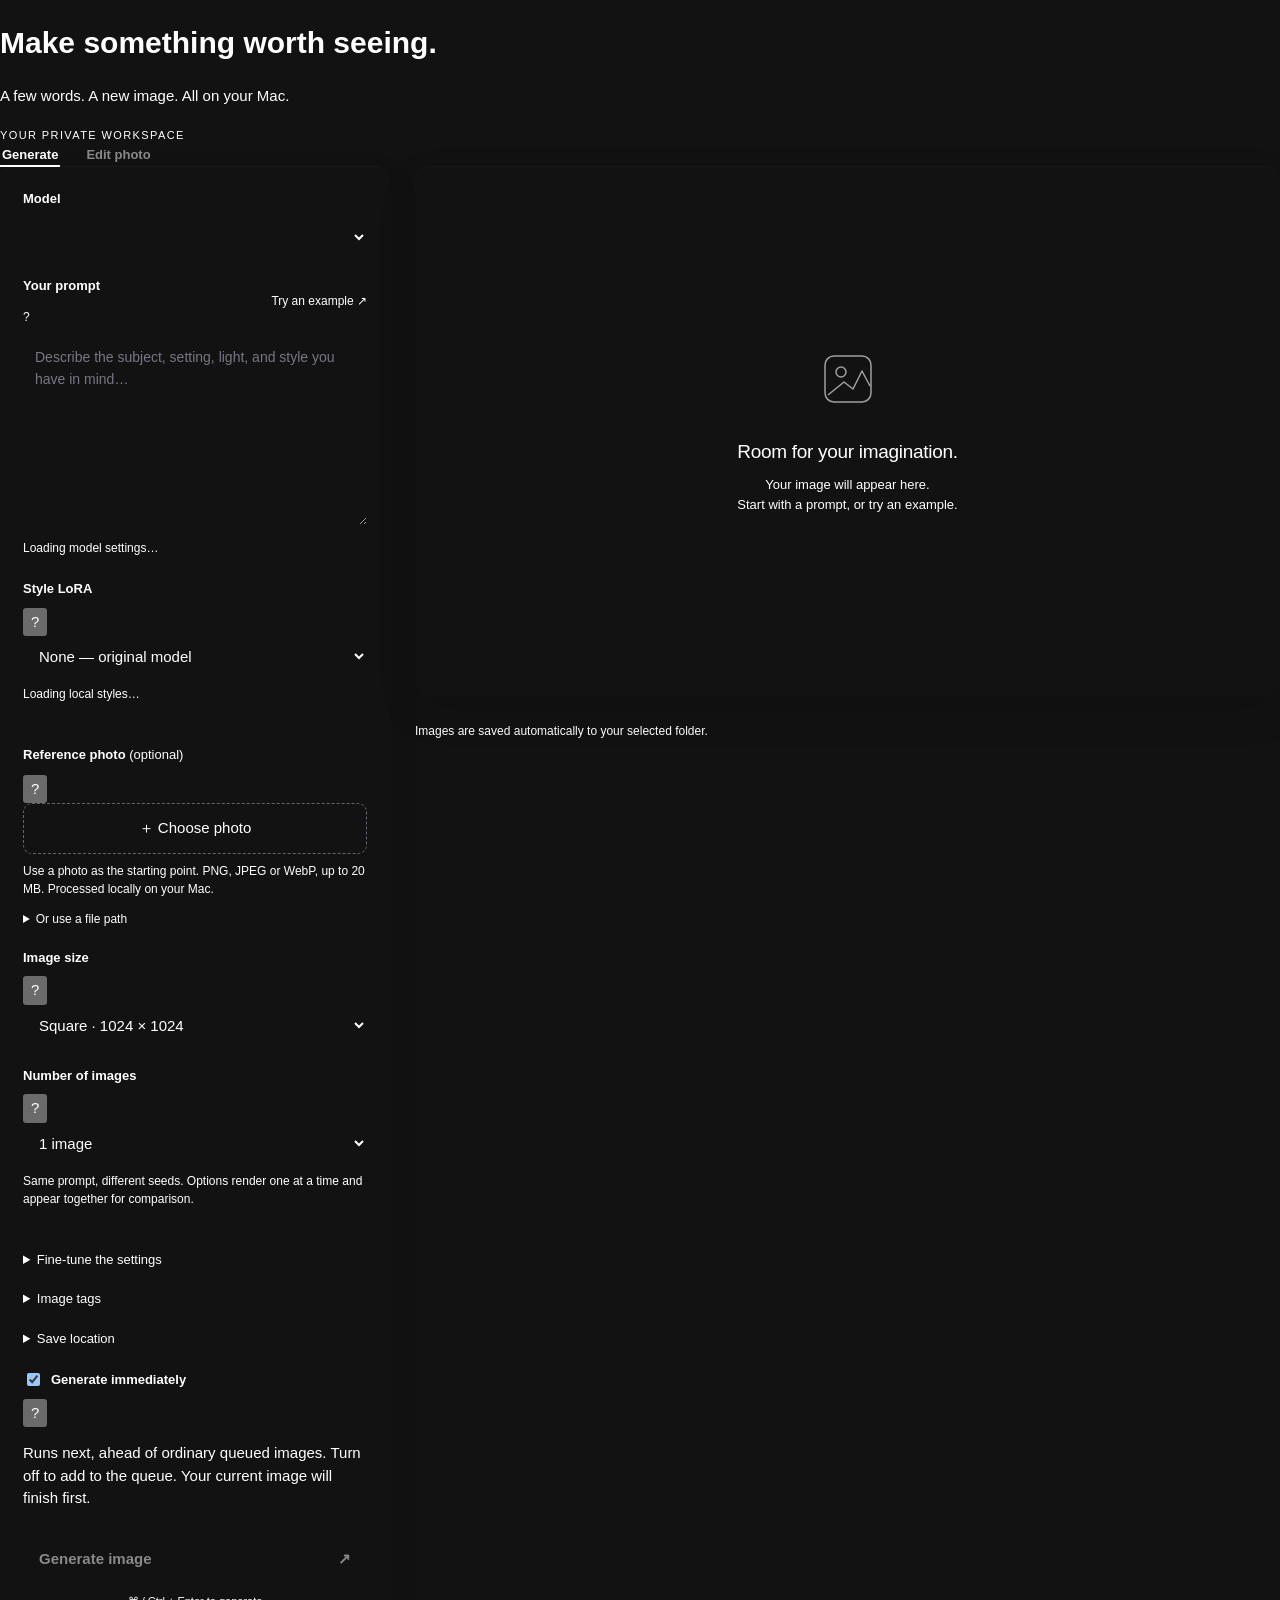
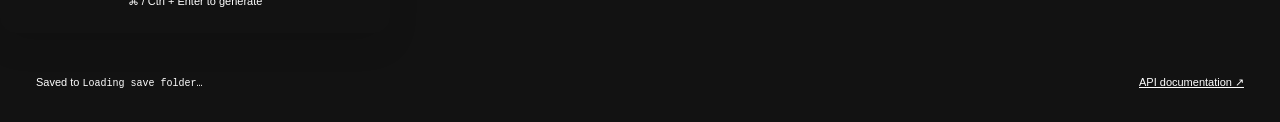
==== ui/index.html @ 1b1ac664 "Cancel running jobs, open Monitor in a new tab and keep the job in the URL - DELETE /v1/jobs/{id} on" ====
<!doctype html>
<html lang="en">
<head>
  <meta charset="utf-8">
  <meta name="viewport" content="width=device-width, initial-scale=1">
  <meta name="color-scheme" content="dark">
  <title>Image Studio — Local models</title>
  <link rel="icon" type="image/svg+xml" href="data:image/svg+xml,%3Csvg%20xmlns%3D%22http%3A%2F%2Fwww.w3.org%2F2000%2Fsvg%22%20viewBox%3D%220%200%2032%2032%22%3E%3Crect%20width%3D%2232%22%20height%3D%2232%22%20rx%3D%228%22%20fill%3D%22%2313b2ba%22%2F%3E%3Cg%20fill%3D%22none%22%20stroke%3D%22%23082c30%22%20stroke-width%3D%221.7%22%20stroke-linecap%3D%22round%22%20stroke-linejoin%3D%22round%22%3E%3Cpath%20d%3D%22M21%208H9a3%203%200%200%200-3%203v12a3%203%200%200%200%203%203h14a3%203%200%200%200%203-3V13%22%2F%3E%3Cpath%20d%3D%22m7%2022%206-6%205%205%204-5%204%204M25%203v6m-3-3h6%22%2F%3E%3C%2Fg%3E%3Ccircle%20cx%3D%2211%22%20cy%3D%2212%22%20r%3D%221.5%22%20fill%3D%22%23082c30%22%2F%3E%3C%2Fsvg%3E">
  <style>

    *{box-sizing:border-box}body{margin:0;background:var(--bg);color:var(--text);font:15px/1.5 -apple-system,BlinkMacSystemFont,"Segoe UI",sans-serif}
    button,input,select,textarea{font:inherit}button,a,input,select,textarea{-webkit-tap-highlight-color:transparent}button,a{touch-action:manipulation}button{cursor:pointer}button:disabled{cursor:wait;opacity:.5}
    :focus-visible{outline:2px solid var(--accent);outline-offset:4px}a{color:inherit}


    .tag{font-size:11px;text-transform:uppercase;letter-spacing:1.4px;color:var(--muted);white-space:nowrap}
    .workspace{display:grid;grid-template-columns:390px minmax(0,1fr);gap:25px;align-items:start}.controls{padding:23px;background:var(--surface);border:1px solid var(--line);border-radius:16px}label{display:block;font-size:13px;font-weight:550;margin-bottom:9px}.label-row{display:flex;align-items:center;justify-content:space-between}.label-row button{border:0;background:none;color:var(--accent);font-size:12px;padding:0 0 9px}textarea,input,select{width:100%;color:var(--text);background:var(--input);border:1px solid var(--control-line);border-radius:9px;padding:11px 12px}textarea{resize:vertical;min-height:190px;line-height:1.6;font-size:14px}textarea::placeholder,input::placeholder{color:#777785}.hint{font-size:12px;color:var(--muted);margin:8px 0 22px}.field{margin-top:20px}.two{display:grid;grid-template-columns:1fr 1fr;gap:14px}summary{cursor:pointer;font-size:13px;color:var(--muted);padding:20px 0 0}details .hint{margin-bottom:0}
    .generate{background:var(--accent-fill);color:var(--accent-ink);border:0;border-radius:10px;width:100%;padding:13px 16px;font-weight:650;margin-top:25px;display:flex;align-items:center;justify-content:space-between}.generate:hover:not(:disabled){background:var(--accent-hover)}.shortcut{font-size:11px;color:var(--muted);text-align:center;margin:10px 0 0}.error{margin:18px 0 0;padding:12px;border-radius:8px;border:1px solid #79514a;background:#332421;color:#f7c6bc;font-size:13px;overflow-wrap:anywhere}.error[hidden]{display:none}
    .preview{position:relative;min-height:530px;background:var(--input);border:1px solid var(--line);border-radius:16px;overflow:hidden;display:grid;place-items:center;background-image:var(--output-gradient)}.empty{text-align:center;padding:50px 25px;max-width:400px}.empty svg{color:#a0a0a0;margin-bottom:20px}.empty h2{font-size:19px;font-weight:500;margin:0 0 9px;letter-spacing:-.3px}.empty p{color:var(--muted);font-size:13px;margin:0}.preview-media{display:block;width:auto;height:auto;max-width:100%;max-height:690px;object-fit:contain;background:var(--input)}.preview-media[hidden],.empty[hidden],.working[hidden]{display:none}.working{position:absolute;inset:0;background:#151617e8;display:flex;flex-direction:column;align-items:center;justify-content:center;text-align:center;padding:30px;backdrop-filter:blur(8px)}.working strong{font-size:18px;font-weight:500;margin:20px 0 6px}.working p{color:var(--muted);font-size:13px;margin:0}.working .job-progress{width:min(280px,100%);margin-top:14px}.working .working-cancel{margin-top:16px}.working .working-cancel[hidden]{display:none}.spinner{width:33px;height:33px;border:2px solid #4d4d4d;border-top-color:var(--accent);border-radius:50%;animation:spin 1.2s linear infinite}@keyframes spin{to{transform:rotate(360deg)}}
    .options-grid{display:grid;grid-template-columns:repeat(auto-fit,minmax(120px,1fr));gap:12px;margin-top:18px}.options-grid[hidden]{display:none}.option-card{padding:8px;text-align:left;border:1px solid var(--line);border-radius:10px;background:var(--panel);color:var(--text)}.option-card[aria-pressed=true]{border-color:var(--accent);box-shadow:0 0 0 1px var(--accent)}.option-card img{display:block;width:100%;height:120px;object-fit:contain;background:var(--bg);border-radius:6px}.option-card strong,.option-card small{display:block;margin-top:7px;font-size:12px}.option-card small{margin-top:2px;color:var(--muted);font-size:10px}
    .result-bar[hidden]{display:none}.result-bar{display:flex;justify-content:space-between;align-items:center;flex-wrap:wrap;gap:16px;margin-top:16px;min-height:38px}.result-info{font-size:12px;color:var(--muted);font-variant-numeric:tabular-nums}.actions{display:flex;flex-wrap:wrap;gap:10px}.actions[hidden]{display:none}.secondary{display:inline-block;border:1px solid var(--control-line);background:var(--control);border-radius:8px;padding:8px 12px;font-size:12px;color:var(--text);text-decoration:none;white-space:nowrap}.secondary:hover{background:var(--control-hover)}
    .reference-section{margin-top:22px;padding-top:20px;border-top:1px solid var(--line)}.reference-title{font-size:13px;font-weight:550;margin:0 0 10px}.optional{font-weight:400;color:var(--muted)}.choose-photo{width:100%;padding:13px;border:1px dashed #626570;border-radius:9px;background:var(--control);color:var(--accent);text-align:center}.choose-photo:hover{background:var(--control-hover)}.reference-card{display:flex;gap:12px;align-items:center;margin-top:12px;padding:10px;border:1px solid var(--line);border-radius:9px;min-width:0}.reference-card[hidden],.reference-options[hidden]{display:none}.reference-card img{width:64px;height:64px;object-fit:cover;border-radius:5px}.reference-description{min-width:0;flex:1}.reference-description strong{display:block;font-size:12px;overflow-wrap:anywhere}.reference-description small{display:block;font-size:11px;color:var(--muted);margin-top:4px}.remove-photo{border:0;background:none;color:var(--muted);padding:5px;font-size:18px}.reference-section .hint{margin-bottom:0}.reference-path summary{padding-top:12px;font-size:12px}.reference-options{margin-top:16px}.reference-options input{padding:9px 12px}.reference-section input[type=file][hidden]{display:none}
    footer{max-width:1320px;margin:18px auto 0;padding:22px 36px 30px;color:var(--muted);font-size:11px;display:flex;justify-content:space-between;gap:16px;line-height:1.8}footer code{font-family:ui-monospace,monospace;font-size:10px;overflow-wrap:anywhere}footer a{white-space:nowrap}#announcement{position:absolute;width:1px;height:1px;overflow:hidden;clip-path:inset(50%)}
    @media(max-width:1000px){.workspace{grid-template-columns:330px minmax(0,1fr)}.controls{padding:20px}.preview{min-height:460px}footer{padding-left:24px;padding-right:24px}.result-bar{align-items:flex-start;flex-direction:column}.tag{display:none}}
    @media(max-width:720px){.workspace{grid-template-columns:1fr}.controls{padding:20px}textarea{min-height:130px}.preview{min-height:360px}.result-bar{flex-direction:row;flex-wrap:wrap}footer{flex-direction:column;padding:20px 18px}}
    @media(prefers-reduced-motion:reduce){.spinner{animation:none}}
    .immediate-choice{display:flex;align-items:center;gap:8px;margin-top:22px}.immediate-choice input{width:auto}
    .workflow-tabs{display:flex;align-items:stretch;gap:24px;height:var(--page-gap);margin:0;border-bottom:1px solid var(--line)}.workflow-tabs [role=tab]{position:relative;display:flex;align-items:center;justify-content:center;margin:0 0 -1px;padding:0 2px;border:0;border-bottom:2px solid transparent;border-radius:0;background:none;color:var(--muted);font-size:13px;font-weight:550;line-height:1.5}.workflow-tabs [role=tab]::before{content:"";position:absolute;inset:-4px 0}.workflow-tabs [role=tab]:hover:not(:disabled){color:var(--text)}.workflow-tabs [role=tab][aria-selected=true]{border-bottom-color:var(--accent-solid);color:var(--accent)}.controls>.field:first-child{margin-top:0}.controls>.field:first-child .hint{margin-bottom:18px}
    .workflow-edit{position:relative;display:inline-flex}.workflow-edit[data-unavailable=true]{cursor:not-allowed}.workflow-edit button:disabled{pointer-events:none}.workflow-tooltip{display:none;position:absolute;top:calc(100% + 8px);left:0;z-index:10000;width:250px;max-width:calc(100vw - 60px);padding:11px 13px;border:1px solid #555863;border-radius:9px;background:#292b31;color:var(--text);font-size:12px;line-height:1.6;box-shadow:0 8px 28px #0007}.workflow-edit[data-unavailable=true]:is(:hover,:focus-within) .workflow-tooltip{display:block}
    .model-status{white-space:pre-wrap;overflow-wrap:anywhere}.source-editor{width:100%;min-width:0;margin-top:16px}.source-editor h2{font-size:16px;margin:0 0 6px}#source-canvas{cursor:crosshair;touch-action:none}.source-editor .hint{margin-top:8px}.source-editor[hidden],#clear-selection[hidden],.brush-tools[hidden]{display:none}.brush-tools{display:flex;flex-wrap:wrap;align-items:center;gap:10px 14px;margin-top:12px}.brush-modes{display:flex;gap:6px}.brush-tools label{display:flex;align-items:center;gap:8px;margin:0;font-size:12px;font-weight:500;color:var(--muted)}.brush-tools input[type=range]{width:120px;padding:0;border:0;background:none;accent-color:var(--accent)}.brush-modes .secondary[aria-pressed=true]{background:var(--accent-subtle);border-color:var(--accent-solid)}.source-toolbar{display:flex;justify-content:space-between;gap:10px;align-items:center;margin-bottom:12px}

    /* Neutral Voice Studio panels with a soft teal output gradient. */
    .controls{box-shadow:inset 0 1px 0 #ffffff06,0 12px 32px #00000018}.preview{box-shadow:inset 0 1px 0 #ffffff05,0 16px 40px #0000001c}

</style>
  <link rel="stylesheet" href="/assets/help.css">
  <script src="/assets/help.js" defer></script>
  <link rel="stylesheet" href="/assets/shell.css">
</head>
<body>
  <!-- IMAGEGEN_HEADER -->
  <main class="studio-main generator-main">
    <div class="intro"><div><h1>Make something worth seeing.</h1><p>A few words. A new image. All on your Mac.</p></div><span class="tag">Your private workspace</span></div>
    <p class="hint" id="license-notice" hidden></p>
    <div class="workflow-tabs" role="tablist" aria-label="Image workflow"><button type="button" role="tab" id="mode-generate" aria-selected="true" aria-controls="workflow-panel" tabindex="0">Generate</button><span class="workflow-edit" id="mode-edit-control" data-unavailable="true" tabindex="0" aria-describedby="mode-edit-tooltip"><button type="button" role="tab" id="mode-edit" aria-selected="false" aria-controls="workflow-panel" tabindex="-1" aria-describedby="mode-edit-tooltip" disabled>Edit photo</button><span class="workflow-tooltip" id="mode-edit-tooltip" role="tooltip">Switch to a model that supports edits</span></span></div>
    <div class="workspace" id="workflow-panel" role="tabpanel" aria-labelledby="mode-generate">
      <form class="controls" id="form">
        <div class="field"><label for="model-choice">Model</label><select id="model-choice" aria-describedby="model-status"></select><p class="hint model-status" id="model-status"></p></div>
        <div class="label-row" id="prompt-row"><div class="help-label"><label id="prompt-label" for="prompt">Your prompt</label><button type="button" class="help-button" aria-label="Help with Your prompt" data-help="Describe the subject, setting, lighting and visual style you want. Put the most important details first."><span aria-hidden="true">?</span></button></div><button type="button" id="example">Try an example ↗</button></div>
        <textarea id="prompt" required maxlength="4000" placeholder="Describe the subject, setting, light, and style you have in mind…"></textarea>
        <p class="hint" id="prompt-hint">Loading model settings…</p>
        <div class="field" id="preserve-section" hidden><label for="preserve">What should stay the same? <span class="optional">(optional)</span></label><textarea id="preserve" maxlength="1000" rows="2" placeholder="For example: face, pose, background, and lighting" style="min-height:70px"></textarea><p class="hint">The model is instructed to change only what you request. Add any details that especially matter to you.</p></div>
        <p class="hint" id="base-only-mode" hidden>Base model only · LoRAs disabled for this server.</p>
        <section id="expansion-controls" hidden>
          <div class="help-choice"><label class="immediate-choice"><input id="expand-prompt" type="checkbox" role="switch" class="setting-switch"><span id="expansion-label">Prompt expansion</span></label><button type="button" class="help-button" id="expansion-help" aria-label="Help with Prompt expansion" data-help="A small AI text model on your Mac adds visual detail while keeping your original description. This adds some time and can be turned off for each image."><span aria-hidden="true">?</span></button></div>
          <p class="hint" id="expansion-hint">Keeps your words and adds visual detail. Text only; reference photos are not sent to the LLM.</p>
          <p class="hint" id="expansion-guidance"></p>
          <button type="button" class="secondary" id="preview-expansion">Preview expansion</button>
        </section>
        <details id="expanded-details" hidden><summary id="expanded-title">Expanded description</summary><p id="expanded-text" style="white-space:pre-wrap;color:var(--muted)"></p><p class="hint" id="expanded-info"></p><button type="button" class="secondary" id="use-expansion">Use this description</button></details>
        <div class="field" id="lora-section">
          <div class="help-label"><label for="lora">Style LoRA</label><button type="button" class="help-button" aria-label="Help with Style LoRA" data-help="A LoRA is an optional model adapter that influences the image’s style or appearance. Choose None to use the original model."><span aria-hidden="true">?</span></button></div>
          <select id="lora" aria-describedby="lora-hint"><option value="">None — original model</option></select>
          <p class="hint" id="lora-hint">Loading local styles…</p>
          <div id="lora-options" hidden><div class="help-label"><label for="lora-strength">LoRA strength</label><button type="button" class="help-button" aria-label="Help with LoRA strength" data-help="Higher values strengthen the selected adapter’s influence (0–2). Start with its default and adjust gradually."><span aria-hidden="true">?</span></button></div><input id="lora-strength" type="number" min="0" max="2" step="0.05" value="0.8"><p class="hint">Lower values give a lighter style influence. Separate from keeping a reference photo.</p></div>
        </div>
        <section class="reference-section" id="reference-section" aria-label="Reference photo">
          <div class="help-label"><h2 class="reference-title" id="reference-title">Reference photo <span class="optional">(optional)</span></h2><button type="button" class="help-button" id="reference-help" aria-label="Help with reference photo" data-help="Use a photo as the starting point for a variation. The result keeps its aspect ratio; precise localized edits and exact identity are not guaranteed."><span aria-hidden="true">?</span></button></div>
          <input id="reference-file" type="file" accept="image/png,image/jpeg,image/webp,image/bmp,image/tiff" aria-label="Choose reference photo file" hidden>
          <button type="button" id="choose-photo" class="choose-photo">＋ Choose photo</button>
          <p class="hint" id="reference-hint">Use a photo as the starting point. PNG, JPEG or WebP, up to 20 MB. Processed locally on your Mac.</p>
          <div id="reference-card" class="reference-card" hidden><img id="reference-preview" alt="Selected reference photo"><div class="reference-description"><strong id="reference-name"></strong><small id="reference-info"></small></div><button id="remove-photo" class="remove-photo" type="button" aria-label="Remove reference photo">×</button></div>
          <details class="reference-path"><summary>Or use a file path</summary><div class="field"><div class="help-label"><label for="reference">Reference photo path</label><button type="button" class="help-button" aria-label="Help with Reference photo path" data-help="Enter an absolute path to an image on the Mac running this server, rather than a web address."><span aria-hidden="true">?</span></button></div><input id="reference" type="text" placeholder="/absolute/path/to/reference.jpg" autocomplete="off"></div></details>
          <div id="reference-options" class="reference-options" hidden><div class="help-label"><label for="strength">Keep the original</label><button type="button" class="help-button" aria-label="Help with Keep the original" data-help="Higher values preserve more of the reference photo; lower values allow bigger changes. Start at 0.6."><span aria-hidden="true">?</span></button></div><input id="strength" type="number" value="0.6" min="0" max="0.99" step="0.01"><p class="hint">Higher values preserve more of the photo. Describe the final image; this makes a variation, so exact localized edits are not reliable. The output automatically keeps the photo’s aspect ratio.</p></div>
        </section>
        <div class="field" id="edit-area-section" hidden><label for="edit-area">Area to edit</label><select id="edit-area"><option value="whole">Whole photo</option><option value="selected">Selected area</option></select><div class="brush-tools" id="brush-tools" hidden><div class="brush-modes" role="group" aria-label="Selection tool"><button type="button" class="secondary" id="brush-paint" aria-pressed="true">Paint</button><button type="button" class="secondary" id="brush-rect" aria-pressed="false">Rectangle</button><button type="button" class="secondary" id="brush-erase" aria-pressed="false">Erase</button></div><label for="brush-size">Brush size<input type="range" id="brush-size" min="1" max="25" value="6"></label><button type="button" class="secondary" id="undo-stroke">Undo</button></div><p class="hint" id="edit-area-hint">Qwen can edit a selected area. Klein edits the whole photo.</p></div>
        <div class="field" id="resolution-field"><div class="help-label"><label id="size-label" for="size">Image size</label><button type="button" class="help-button" aria-label="Help with image resolution" data-help="Choose output dimensions; larger images use more memory and time. With a reference photo, Auto detects its dimensions without upscaling (up to a 2048 px long edge). Choose a long edge only to override it; the photo’s aspect ratio is preserved."><span aria-hidden="true">?</span></button></div><select id="size"><option value="1024x1024">Square · 1024 × 1024</option><option value="1024x768">Landscape · 1024 × 768</option><option value="768x1024">Portrait · 768 × 1024</option><option value="768x768">Square · 768 × 768</option><option value="512x512">Quick draft · 512 × 512</option><option value="1536x1024">Large landscape · 1536 × 1024</option><option value="1024x1536">Large portrait · 1024 × 1536</option><option value="1536x1536">Large square · 1536 × 1536</option><option value="2048x2048">2K square · 2048 × 2048</option></select><select id="reference-size" aria-label="Reference resolution" hidden><option value="auto">Auto · match photo</option><option value="256">256 px long edge</option><option value="512">512 px long edge</option><option value="768">768 px long edge</option><option value="1024">1024 px long edge</option><option value="1536">1536 px long edge</option><option value="2048">2048 px long edge</option></select><p class="hint" id="reference-size-hint" hidden></p><p class="hint" id="size-hint" hidden>Larger images take longer and use more memory. Start at 1536 if other apps are open.</p></div>
        <div class="field"><div class="help-label"><label for="image-count">Number of images</label><button type="button" class="help-button" aria-label="Help with Number of images" data-help="Generate 1–5 options, one after another, with different seeds. More options take more time; composition variation can add further variety."><span aria-hidden="true">?</span></button></div><select id="image-count"><option value="1" selected>1 image</option><option value="2">2 options</option><option value="3">3 options</option><option value="4">4 options</option><option value="5">5 options</option></select><p class="hint" id="image-count-hint">Same prompt, different seeds. Options render one at a time and appear together for comparison.</p></div>
        <section id="variation-controls" hidden><div class="help-choice"><label class="immediate-choice"><input id="vary-prompt" type="checkbox" role="switch" class="setting-switch" checked>Different compositions with LLM</label><button type="button" class="help-button" aria-label="Help with Different compositions with LLM" data-help="Gives each option its own composition prompt while keeping your stated subjects and style. Requires at least two images and prompt expansion."><span aria-hidden="true">?</span></button></div><p class="hint" id="variation-hint"></p></section>
        <details><summary>Fine-tune the settings</summary><div class="two field"><div><div class="help-label"><label for="steps">Steps</label><button type="button" class="help-button" aria-label="Help with Steps" data-help="How many refinement steps the image model takes. More steps cost time and do not always improve the result; start with this model’s default."><span aria-hidden="true">?</span></button></div><input id="steps" type="number" min="1" max="12" step="1" value="9" required></div><div><div class="help-label"><label for="seed">Seed</label><button type="button" class="help-button" aria-label="Help with Seed" data-help="Leave blank for a random starting point, or reuse a number to compare changes from the same starting noise."><span aria-hidden="true">?</span></button></div><input id="seed" type="number" min="0" max="4294967295" step="1" placeholder="Random"></div></div><p class="hint" id="steps-hint">Reuse a seed to explore variations of the same idea.</p></details>
        <details><summary>Image tags</summary><div class="field"><div class="help-label"><label for="tags">Tags <span class="optional">(optional)</span></label><button type="button" class="help-button" aria-label="Help with image tags" data-help="Add comma-separated labels to find images later in the gallery. You can edit tags without changing the image."><span aria-hidden="true">?</span></button></div><input id="tags" type="text" maxlength="2110" placeholder="gothic, village, campaign"><p class="hint">Separate tags with commas. Search or edit them later in the gallery.</p></div></details>
        <details><summary>Save location</summary>
          <div class="field"><div class="help-label"><label for="output-dir">Save folder <span style="font-weight:400;color:var(--muted)">(optional)</span></label><button type="button" class="help-button" aria-label="Help with save folder" data-help="Choose a folder on the Mac running the server: use an absolute path or ~/. Leave blank for this model’s default images folder."><span aria-hidden="true">?</span></button></div><input id="output-dir" type="text" placeholder="Default: selected data folder" autocomplete="off"><p class="hint">Enter an absolute folder path or leave blank to use the default.</p></div>
        </details>
        <div class="help-choice"><label class="immediate-choice"><input id="generate-immediately" type="checkbox" role="switch" class="setting-switch" checked>Generate immediately</label><button type="button" class="help-button" aria-label="Help with Generate immediately" data-help="Runs next ahead of ordinary queued work, after the active batch finishes. Turn off to join the ordinary queue."><span aria-hidden="true">?</span></button></div>
        <p class="queue-help">Runs next, ahead of ordinary queued images. Turn off to add to the queue. Your current image will finish first.</p>
        <button class="generate" id="generate" type="submit" disabled><span id="button-text">Generate image</span><span aria-hidden="true">↗</span></button>
        <p class="shortcut">⌘ / Ctrl + Enter to generate</p>
        <p class="hint" id="import-note" role="status" hidden></p>
        <p class="error" id="error" role="alert" hidden></p>
      </form>
      <section aria-label="Generated image">

        <div class="preview" id="preview" aria-busy="false">
          <canvas class="preview-media" id="source-canvas" aria-label="Photo area selection canvas" hidden></canvas>
          <div class="empty" id="empty"><svg width="64" height="64" viewBox="0 0 64 64" fill="none" aria-hidden="true"><rect x="9" y="9" width="46" height="46" rx="9" stroke="currentColor" stroke-width="1.5"/><circle cx="25" cy="25" r="5" stroke="currentColor" stroke-width="1.5"/><path d="m12 48 16-13 9 7 9-18 8 15" stroke="currentColor" stroke-width="1.5" stroke-linejoin="round"/></svg><h2>Room for your imagination.</h2><p>Your image will appear here.<br>Start with a prompt, or try an example.</p></div>
          <img class="preview-media" id="result" alt="" hidden>
          <div class="working" id="working" hidden><span class="spinner" aria-hidden="true"></span><strong>Bringing your idea to life</strong><p id="elapsed">Generating…</p><div class="job-progress" id="job-progress" role="progressbar" aria-label="Image progress" aria-valuemin="0" aria-valuemax="100" hidden><span></span></div><button type="button" class="secondary working-cancel" id="cancel-job" hidden>Cancel</button><p style="margin-top:10px">Your request is saved. You can close this page and return later.</p></div>
        </div>
        <section class="source-editor" id="source-editor" hidden aria-label="Source photo editing controls"><div class="source-toolbar"><div><h2>Source photo</h2><p class="hint" id="source-caption">Your original stays unchanged.</p></div><button type="button" class="secondary" id="clear-selection">Clear selection</button></div><p class="hint" id="selection-info" role="status">Paint over the photo to select the areas to edit.</p></section>
        <div id="image-options" class="options-grid" role="group" aria-label="Generated image options" hidden></div>
        <div class="result-bar" id="result-bar"><div class="result-info" id="result-info">Images are saved automatically to your selected folder.</div><div class="actions" id="actions" hidden><button type="button" class="secondary" id="edit">Make a variation</button><button type="button" class="secondary" id="reuse">Reuse seed</button><a class="secondary" id="download" download>Download PNG ↓</a></div></div>
      </section>
    </div>

    <p id="announcement" role="status" aria-live="polite"></p>
  </main>
<!-- IMAGEGEN_QUEUE -->
  <script src="/assets/shell.js"></script>
  <footer class="studio-footer"><div>Saved to <code id="saved-path">Loading save folder…</code></div><a href="/docs" target="_blank" rel="noopener">API documentation ↗</a></footer>
  <script>
    const $ = id => document.getElementById(id);
    const watchingJobs = {generate:null,edit:null};
    let activeModel = null, defaultModel = null, loraRequestVersion = 0, defaultSteps = 9, maxSteps = 12, referenceMode = 'variation';
    let generating = false, ready = false, serverBusy = false, lastSeed = null, lastResult = null;
    let referenceFile = null, referenceUpload = null, referencePreviewURL = null, referenceDimensions = null;
    let usingReferenceSizing = false;
    let workflow = 'generate', workflowVersion = 0, modelCatalog = [], serverCapabilities = {};
    const shownJobs = {generate:null,edit:null}; let jobURLReady = false;
    let maskStrokes = [], activeStroke = null, brushMode = 'paint', brushHover = null, maskUpload = null, savedMaskPath = null, savedMaskImage = null;
    const sourceCanvas = $('source-canvas'), sourceContext = sourceCanvas.getContext('2d');
    // Painted strokes are kept as resolution-independent paths (normalized points,
    // brush size relative to the long edge) and rendered at preview and upload size.
    const maskLayer = document.createElement('canvas'), maskContext = maskLayer.getContext('2d'), maskTint = document.createElement('canvas'), maskTintContext = maskTint.getContext('2d');
    // The renderer mounts one independent workflow draft at a time. File/Blob
    // references stay in memory; no photo data or form drafts go into storage.
    function readWorkflowFields(){
      return Object.fromEntries([...$('form').querySelectorAll('input[id]:not([type=file]),textarea[id],select[id]')].map(input=>[input.id,{value:input.value,checked:input.checked}]));
    }
    const initialWorkflowFields=readWorkflowFields();
    [...$('form').querySelectorAll('details')].forEach((detail,index)=>detail.dataset.workflowDetail=String(index));
    function newWorkflowState(owner){
      const fields=structuredClone(initialWorkflowFields);fields['model-choice'].value='';
      if(owner==='edit'){fields.lora.value='';fields['reference-size'].value='auto';fields.steps.value='';}
      return {initialized:false,fields,details:{},referenceFile:null,referenceUpload:null,referencePreviewURL:null,referenceDimensions:null,referenceSrc:null,referenceHidden:true,referenceName:'',referenceInfo:'',usingReferenceSizing:false,maskStrokes:[],maskUpload:null,savedMaskPath:null,batch:null,selectedOption:0,lastSeed:null,expansionPreview:null,expansionHidden:true,expansionOpen:false,pendingJob:null,progressText:'',notices:{error:{text:'',hidden:true},'import-note':{text:'',hidden:true},announcement:{text:'',hidden:false}}};
    }
    const workflowStates={generate:newWorkflowState('generate'),edit:newWorkflowState('edit')};
    function captureWorkflow(){
      const state=workflowStates[workflow];state.initialized=true;state.fields=readWorkflowFields();
      if(pendingLora){state.fields.lora.value=pendingLora.id;state.fields['lora-strength'].value=pendingLora.strength;}
      state.details=Object.fromEntries([...$('form').querySelectorAll('details')].map(detail=>[detail.dataset.workflowDetail,detail.open]));
      Object.assign(state,{referenceFile,referenceUpload,referencePreviewURL,referenceDimensions,usingReferenceSizing,maskStrokes:structuredClone(maskStrokes),maskUpload,savedMaskPath,batch:displayedBatch,selectedOption,lastSeed,expansionPreview,expansionHidden:$('expanded-details').hidden,expansionOpen:$('expanded-details').open,referenceSrc:$('reference-preview').getAttribute('src'),referenceHidden:$('reference-card').hidden,referenceName:$('reference-name').textContent,referenceInfo:$('reference-info').textContent});
      for(const id of Object.keys(state.notices))state.notices[id]={text:$(id).textContent,hidden:$(id).hidden};
    }
    function restoreWorkflow(){
      const state=workflowStates[workflow],owner=workflow,version=workflowVersion;
      if(!state.initialized){state.fields['expand-prompt'].checked=!!expansionEnabled;state.initialized=true;}
      ({referenceFile,referenceUpload,referencePreviewURL,referenceDimensions,usingReferenceSizing,maskUpload,savedMaskPath}=state);
      activeStroke=null;brushHover=null;maskStrokes=structuredClone(state.maskStrokes);pendingLora=null;
      displayedBatch=state.batch;selectedOption=state.selectedOption;lastSeed=state.lastSeed;lastResult=null;
      $('reference-file').value='';$('reference-card').hidden=state.referenceHidden;
      $('reference-name').textContent=state.referenceName;$('reference-info').textContent=state.referenceInfo;
      $('choose-photo').textContent=state.referenceHidden?'＋ Choose photo':'Change photo';
      if(state.referenceSrc)$('reference-preview').src=state.referenceSrc;else $('reference-preview').removeAttribute('src');
      $('result').removeAttribute('src');$('result').hidden=true;$('actions').hidden=true;$('image-options').replaceChildren();
      populateModels(state.fields['model-choice'].value || null,workflow==='edit' && !state.fields['model-choice'].value);
      const sameModel=$('model-choice').value===state.fields['model-choice'].value;
      for(const [id,field] of Object.entries(state.fields)){
        if(['model-choice','lora'].includes(id) || (id==='steps' && !sameModel))continue;
        const input=$(id);
        if(['size','reference-size'].includes(id) && ![...input.options].some(option=>option.value===field.value))input.add(new Option(field.value.replace('x',' × '),field.value));
        input.value=field.value;if(input.type==='checkbox')input.checked=field.checked;
      }
      if(maskSupported()){maskStrokes=structuredClone(state.maskStrokes);maskUpload=state.maskUpload;savedMaskPath=state.savedMaskPath;}
      else{maskStrokes=[];maskUpload=null;savedMaskPath=null;$('edit-area').value='whole';}
      loadSavedMaskPreview();
      for(const detail of $('form').querySelectorAll('details'))detail.open=state.details[detail.dataset.workflowDetail] || false;
      for(const [id,notice] of Object.entries(state.notices)){$(id).textContent=notice.text;$(id).hidden=notice.hidden;}
      expansionPreview=state.expansionPreview;$('expanded-details').hidden=true;$('expanded-details').open=state.expansionOpen;
      if(expansionPreview && !state.expansionHidden){showExpansion(expansionPreview);$('expanded-details').open=state.expansionOpen;}
      loadLoRAs({id:sameModel?state.fields.lora.value:'',strength:state.fields['lora-strength'].value});
      updateReferenceSizing();updateVariationControls();updateSourceCanvas();updateWorkflowPreview();
      if(displayedBatch){renderImageOptions();selectImageOption(Math.min(selectedOption,displayedBatch.result.data.length-1),true).catch(error=>{if(workflow===owner && workflowVersion===version)showError(error.message);});}
    }

    function chosenModel() { return $('model-choice').value || (workflow==='generate' ? defaultModel : null); }
    function chosenProfile() { return modelCatalog.find(item => item.id === chosenModel()); }
    function editsSupported() { return modelCatalog.some(item => item.tasks?.includes('edit')); }
    function updateWorkflowAvailability() {
      const supported=editsSupported(), control=$('mode-edit-control');
      const editModels=modelCatalog.filter(item => item.tasks?.includes('edit')).map(item => item.name || item.id);
      $('mode-edit-tooltip').textContent='Switch to a model that supports edits.'+(editModels.length ? ' Supported models: '+editModels.join(', ')+'.' : ' '+(serverCapabilities.photo_editing?.setup_hint || ''));
      $('mode-edit').disabled=!supported || generating || previewingExpansion;
      control.dataset.unavailable=String(!supported);
      control.tabIndex=supported ? -1 : 0;
      for (const element of [control,$('mode-edit')]) {
        if (supported) element.removeAttribute('aria-describedby');
        else element.setAttribute('aria-describedby','mode-edit-tooltip');
      }
    }
    function editingReady() { return workflow !== 'edit' || Boolean(referenceFile || $('reference').value.trim()); }
    function maskSupported() { return chosenProfile()?.mask_editing === true; }
    async function loadModels() {
      try { const response=await fetch('/v1/models',{cache:'no-store'}); if (!response.ok) throw new Error('Unavailable'); const catalog=await response.json(), changed=JSON.stringify(catalog.data)!==JSON.stringify(modelCatalog); modelCatalog=catalog.data; if (changed) { const model=chosenModel(),steps=$('steps').value;populateModels();if(chosenModel()===model && Number(steps)>=1 && Number(steps)<=maxSteps)$('steps').value=steps; } }
      catch { $('model-status').textContent='Could not load available models. Reload after checking the server.'; }
    }
    function populateModels(preferred, blank=false) {
      const previous=preferred || $('model-choice').value;
      const choices=modelCatalog.filter(item => workflow==='generate' || item.tasks?.includes('edit'));
      const options=choices.map(item => new Option(item.name+(item.id===defaultModel ? ' · default' : ''),item.id));
      if (workflow==='edit') { const placeholder=new Option('Choose an editing model…',''); placeholder.disabled=true; options.unshift(placeholder); }
      $('model-choice').replaceChildren(...options);
      const selected=blank ? null : choices.find(item=>item.id===previous) || (workflow==='generate' ? choices.find(item=>item.id===defaultModel) || choices[0] : null);
      $('model-choice').value=selected?.id || '';
      updateModelChoice();
    }
    function updateModelChoice() {
      const profile=chosenProfile();
      updateWorkflowAvailability();
      $('edit-area').disabled=!profile;
      if (!profile) {
        $('license-notice').textContent=''; $('license-notice').hidden=true;
        referenceMode=workflow==='edit' ? 'edit' : 'variation';
        $('model-status').textContent=workflow==='edit' && editsSupported() ? 'Choose an editing model to continue.' : 'No setup models available. Run make setup, then refresh this page.';
        $('edit-area').options[1].disabled=true; $('edit-area-hint').textContent='Choose a model to see its editing options.';
        $('steps').value=''; updateReferenceSizing(); updateButton(); updateVariationControls(); updateExpansionGuidance(); return;
      }
      defaultSteps=profile.default_steps; maxSteps=profile.max_steps;
      $('steps').value=defaultSteps; $('steps').max=maxSteps;
      referenceMode=profile.reference_mode || 'variation';
      $('prompt-hint').textContent=workflow==='edit' ? 'Describe only the requested change. Keep unrequested details as they are.' : 'Put key details first. '+profile.prompt_note;
      if (!lastResult) $('saved-path').textContent=profile.output_dir || 'Selected model’s images folder';
      const referenceHelp=document.querySelector('[aria-label="Help with reference photo"]');
      if (referenceHelp) referenceHelp.dataset.help=referenceMode==='edit' ? 'Upload a photo and describe the desired change. This model follows editing instructions; there is no preservation-strength control.' : 'Use a photo as the starting point for a variation. The result keeps its aspect ratio; precise localized edits and exact identity are not guaranteed.';
      $('reference-hint').textContent=workflow==='edit' ? 'Choose the existing photo, then describe only the changes.' : referenceMode==='edit' ? 'Upload a photo and describe the change you want, or generate from text alone.' : 'Use a photo as the starting point for a variation.';
      $('edit').textContent=referenceMode==='edit' ? 'Edit image' : 'Make a variation';
      const license=profile[profile.id]?.license;
      $('license-notice').textContent=license?.notice || ''; $('license-notice').hidden=!license?.notice;
      $('model-status').textContent=workflow==='edit' ? 'Ready for photo editing. The server loads this model automatically when your job runs.' : 'Ready. The server loads this model automatically when your job runs.';
      $('steps-hint').textContent=`${defaultSteps} steps is recommended for ${profile.name}. ${workflow==='edit' ? 'More steps can change the source more; start here.' : 'Reuse a seed to compare settings.'}`;
      $('edit-area').options[1].disabled=!maskSupported();
      if (!maskSupported()) { $('edit-area').value='whole'; maskStrokes=[]; maskUpload=null; savedMaskPath=null; }
      $('edit-area-hint').textContent=maskSupported() ? 'Paint over the parts of the source photo to edit. Pixels outside the painted areas are copied from the resized original.' : 'This Klein runtime edits the whole photo. Choose Qwen-Image 2.1 Turbo for area selection.';
      updateReferenceSizing(); updateSourceCanvas(); updateButton(); updateVariationControls(); updateExpansionGuidance();
    }
    function setWorkflow(next) {
      if (next===workflow || generating || previewingExpansion || (next==='edit' && !editsSupported())) return;
      captureWorkflow(); workflow=next; workflowVersion++; selectingOption++; loraRequestVersion++;
      for (const mode of ['generate','edit']) { const tab=$('mode-'+mode);tab.setAttribute('aria-selected',String(next===mode));tab.tabIndex=next===mode?0:-1; }
      $('workflow-panel').setAttribute('aria-labelledby','mode-'+next);
      $('prompt-label').textContent=next==='edit' ? 'What would you like to change?' : 'Your prompt';
      $('prompt-hint').textContent=next==='edit' ? 'Describe only the requested change. Keep unrequested details as they are.' : 'Describe the subject, setting, light and style you want.';
      $('prompt').placeholder=next==='edit' ? 'For example: remove the sign, change the jacket to green, or replace the background…' : 'Describe the subject, setting, light, and style you have in mind…';
      $('preserve-section').hidden=next!=='edit'; $('edit-area-section').hidden=next!=='edit';
      const sourceAnchor=next==='edit' ? $('prompt-row') : $('resolution-field');
      $('form').insertBefore($('reference-section'),sourceAnchor); $('form').insertBefore($('edit-area-section'),sourceAnchor);
      $('reference-title').textContent=next==='edit' ? 'Photo to edit · required' : 'Reference photo (optional)';
      $('reference-hint').textContent=next==='edit' ? 'Choose the existing photo, then describe only the changes. Its aspect ratio is preserved.' : 'Use a photo as the starting point. PNG, JPEG or WebP, up to 20 MB. Processed locally on your Mac.';
      $('expansion-label').textContent='Prompt expansion';
      $('expansion-hint').textContent=next==='edit' ? 'Clarifies only your requested edit and preserves everything else. Text only; the refiner cannot see the photo.' : 'Keeps your words and adds visual detail. Text only; reference photos are not sent to the LLM.';
      $('expanded-title').textContent=next==='edit' ? 'Refined edit instruction' : 'Expanded description';
      const expansionHelp=$('expansion-help');
      if (expansionHelp) expansionHelp.dataset.help=next==='edit' ? 'The local text LLM clarifies only your requested change and preservation constraints. It cannot inspect the photo, and does not add new compositions or scene details.' : 'A small AI text model on your Mac adds visual detail while keeping your original description. This adds some time and can be turned off for each image.';
      $('expansion-guidance').textContent=next==='edit' ? 'Editing guidance: preserve the source; refine only the requested changes.' : '';
      $('preview-expansion').textContent=next==='edit' ? 'Preview refinement' : 'Preview expansion';
      $('use-expansion').textContent=next==='edit' ? 'Use this instruction' : 'Use this description';
      $('image-count-hint').textContent=next==='edit' ? 'Alternate attempts at the same edit. The source framing and requested changes stay the same.' : 'Same prompt, different seeds. Options render one at a time and appear together for comparison.';
      $('lora-section').hidden=next==='edit' || !lorasEnabled; $('base-only-mode').hidden=next==='edit' || lorasEnabled;
      restoreWorkflow();
    }
    $('mode-generate').addEventListener('click',()=>setWorkflow('generate'));
    $('mode-edit').addEventListener('click',()=>setWorkflow('edit'));
    $('cancel-job').addEventListener('click',cancelFollowedJob);
    document.querySelector('.workflow-tabs').addEventListener('keydown',event=>{
      if (!event.target.matches('[role=tab]') || !['ArrowLeft','ArrowRight','Home','End'].includes(event.key)) return;
      const tabs=[...event.currentTarget.querySelectorAll('[role=tab]')].filter(tab=>!tab.disabled);
      if (!tabs.length) return;
      event.preventDefault();
      const index=tabs.indexOf(event.target), step=event.key==='ArrowLeft'?-1:1;
      const next=tabs[event.key==='Home'?0:event.key==='End'?tabs.length-1:(index+step+tabs.length)%tabs.length];
      setWorkflow(next.id==='mode-edit'?'edit':'generate');next.focus();
    });
    $('model-choice').addEventListener('change',()=>{$('lora').value='';updateModelChoice();loadLoRAs();$('expanded-details').hidden=true;expansionPreview=null;});
    function maskPainted() {
      // Erasing can remove everything painted, so check the composed mask rather than the stroke history.
      if (!maskStrokes.some(stroke=>stroke.mode!=='erase')) return false;
      const [width,height]=referenceDimensions || [1,1], scale=512/Math.max(width,height), canvas=document.createElement('canvas');
      canvas.width=Math.max(1,Math.round(width*scale)); canvas.height=Math.max(1,Math.round(height*scale));
      const context=canvas.getContext('2d',{willReadFrequently:true}); drawStrokes(context,maskStrokes,canvas.width,canvas.height);
      const {data}=context.getImageData(0,0,canvas.width,canvas.height);
      for (let index=3;index<data.length;index+=4) if (data[index]>127) return true;
      return false;
    }
    function brushSize() { return Number($('brush-size').value)/100; }
    function drawStrokes(context,strokes,width,height) {
      const unit=Math.max(width,height);
      context.lineCap='round'; context.lineJoin='round'; context.fillStyle=context.strokeStyle='#fff';
      for (const stroke of strokes) {
        context.globalCompositeOperation=stroke.mode==='erase' ? 'destination-out' : 'source-over';
        const [[x,y],...rest]=stroke.points; context.beginPath();
        if (stroke.mode==='rect') { const [a,b]=rest[0]; context.fillRect(Math.min(x,a)*width,Math.min(y,b)*height,Math.abs(a-x)*width,Math.abs(b-y)*height); continue; }
        if (!rest.length) { context.arc(x*width,y*height,stroke.size*unit/2,0,Math.PI*2); context.fill(); continue; }
        context.lineWidth=stroke.size*unit; context.moveTo(x*width,y*height);
        for (const [a,b] of rest) context.lineTo(a*width,b*height);
        context.stroke();
      }
      context.globalCompositeOperation='source-over';
    }
    function drawSourceCanvas() {
      if ($('source-editor').hidden || !sourceCanvas.width) return;
      const {width,height}=sourceCanvas;
      sourceContext.clearRect(0,0,width,height); sourceContext.drawImage($('reference-preview'),0,0,width,height);
      if ($('edit-area').value!=='selected' || !maskSupported()) return;
      const palette=getComputedStyle(document.documentElement);
      if (maskStrokes.length || savedMaskImage) {
        maskTintContext.globalCompositeOperation='copy'; maskTintContext.drawImage(maskLayer,0,0);
        maskTintContext.globalCompositeOperation='source-in'; maskTintContext.fillStyle=palette.getPropertyValue('--selection-fill').trim(); maskTintContext.fillRect(0,0,width,height);
        sourceContext.drawImage(maskTint,0,0);
      }
      if (brushHover && !generating && brushMode!=='rect') {
        const radius=brushSize()*Math.max(width,height)/2;
        sourceContext.beginPath(); sourceContext.arc(brushHover[0]*width,brushHover[1]*height,radius,0,Math.PI*2);
        sourceContext.lineWidth=3; sourceContext.strokeStyle='#000a'; sourceContext.stroke();
        sourceContext.lineWidth=1.5; sourceContext.strokeStyle=brushMode==='erase' ? '#fca5a5' : palette.getPropertyValue('--accent-solid').trim(); sourceContext.stroke();
      }
    }
    function updateSourceCanvas() {
      const image=$('reference-preview');
      updateWorkflowPreview();
      if ($('source-editor').hidden) return;
      const scale=Math.min(1,900/Math.max(image.naturalWidth,image.naturalHeight));
      for (const canvas of [sourceCanvas,maskLayer,maskTint]) { canvas.width=Math.round(image.naturalWidth*scale); canvas.height=Math.round(image.naturalHeight*scale); }
      drawStrokes(maskContext,maskStrokes,maskLayer.width,maskLayer.height);
      if (!maskStrokes.length && savedMaskImage) drawSavedMask();
      const selecting=$('edit-area').value==='selected' && maskSupported();
      sourceCanvas.style.cursor=maskSupported() ? 'crosshair' : 'default';
      $('brush-tools').hidden=!selecting;
      $('clear-selection').hidden=!selecting; $('clear-selection').disabled=!maskStrokes.length && !savedMaskPath;
      $('undo-stroke').disabled=!maskStrokes.length;
      $('selection-info').textContent=selecting ? maskPainted() ? 'Painted areas will be edited; everything outside them is preserved at the output resolution. Paint or drag rectangles to add areas, or erase to trim.' : savedMaskPath ? 'The saved edit mask will be reused. Paint to start a new selection.' : 'Paint over the parts of the source photo you want to change. You can paint several separate areas or drag rectangles.' : maskSupported() ? 'Whole-photo edit. Paint on the photo to select areas instead.' : 'Whole-photo edit. Only requested changes are prompted; unchanged pixels are not guaranteed without an area mask.';
      drawSourceCanvas();
    }
    function maskChanged() { maskUpload=null; savedMaskPath=null; savedMaskImage=null; updateSourceCanvas(); updateButton(); }
    function drawSavedMask() {
      // Saved masks are opaque white-edits/black-preserves PNGs; their brightness becomes the tint's opacity.
      maskContext.drawImage(savedMaskImage,0,0,maskLayer.width,maskLayer.height);
      const pixels=maskContext.getImageData(0,0,maskLayer.width,maskLayer.height),data=pixels.data;
      for (let index=0;index<data.length;index+=4) { data[index+3]=data[index]; data[index]=data[index+1]=data[index+2]=255; }
      maskContext.putImageData(pixels,0,0);
    }
    function loadSavedMaskPreview() {
      savedMaskImage=null; const path=savedMaskPath,url=savedImageURL(path); if (!url) return;
      const image=new Image(); image.onload=()=>{ if (savedMaskPath===path) { savedMaskImage=image; updateSourceCanvas(); } }; image.src=url;
    }
    function setBrushMode(mode) { brushMode=mode; for (const [id,value] of [['brush-paint','paint'],['brush-rect','rect'],['brush-erase','erase']]) $(id).setAttribute('aria-pressed',String(mode===value)); $('brush-size').disabled=mode==='rect'; drawSourceCanvas(); }
    function undoStroke() { if (!maskStrokes.length || generating) return; maskStrokes.pop(); maskChanged(); }
    $('reference-preview').addEventListener('load',updateSourceCanvas);
    $('edit-area').addEventListener('change',()=>{ maskStrokes=[]; maskChanged(); });
    $('clear-selection').addEventListener('click',()=>{ maskStrokes=[]; maskChanged(); });
    $('undo-stroke').addEventListener('click',undoStroke);
    $('brush-paint').addEventListener('click',()=>setBrushMode('paint'));
    $('brush-rect').addEventListener('click',()=>setBrushMode('rect'));
    $('brush-erase').addEventListener('click',()=>setBrushMode('erase'));
    $('brush-size').addEventListener('input',()=>{ brushHover=brushHover || [.5,.5]; drawSourceCanvas(); });
    $('brush-size').addEventListener('change',()=>{ if (!sourceCanvas.matches(':hover')) { brushHover=null; drawSourceCanvas(); } });
    document.addEventListener('keydown',event=>{
      if (workflow!=='edit' || !maskSupported() || $('source-editor').hidden || event.target.closest?.('input,textarea,select,[contenteditable]')) return;
      if ((event.metaKey || event.ctrlKey) && !event.shiftKey && event.key.toLowerCase()==='z' && maskStrokes.length) { event.preventDefault(); undoStroke(); }
      else if (!event.metaKey && !event.ctrlKey && !event.altKey && (event.key==='[' || event.key===']')) { $('brush-size').value=Number($('brush-size').value)+(event.key===']' ? 1 : -1); drawSourceCanvas(); }
    });
    function canvasPosition(event) { const bounds=sourceCanvas.getBoundingClientRect(); return [Math.max(0,Math.min(1,(event.clientX-bounds.left)/bounds.width)),Math.max(0,Math.min(1,(event.clientY-bounds.top)/bounds.height))]; }
    sourceCanvas.addEventListener('pointerdown',event=>{
      if (generating || workflow!=='edit' || !maskSupported() || event.button>0) return;
      event.preventDefault(); sourceCanvas.setPointerCapture(event.pointerId);
      if ($('edit-area').value!=='selected') { $('edit-area').value='selected'; maskStrokes=[]; }
      const start=canvasPosition(event); activeStroke=brushMode==='rect' ? {mode:'rect',size:0,points:[start,start]} : {mode:brushMode,size:brushSize(),points:[start]}; maskStrokes.push(activeStroke); brushHover=activeStroke.points[0];
      maskChanged();
    });
    sourceCanvas.addEventListener('pointermove',event=>{
      if (workflow!=='edit' || !maskSupported()) return;
      brushHover=canvasPosition(event);
      if (activeStroke?.mode==='rect') {
        activeStroke.points[1]=brushHover;
        maskContext.clearRect(0,0,maskLayer.width,maskLayer.height); drawStrokes(maskContext,maskStrokes,maskLayer.width,maskLayer.height);
      } else if (activeStroke) {
        const previous=activeStroke.points.at(-1);
        if (Math.hypot(brushHover[0]-previous[0],brushHover[1]-previous[1])<.002) return;
        activeStroke.points.push(brushHover);
        drawStrokes(maskContext,[{...activeStroke,points:[previous,brushHover]}],maskLayer.width,maskLayer.height);
      }
      drawSourceCanvas();
    });
    function endStroke() {
      if (!activeStroke) return;
      const [[x,y],[a,b]=[x,y]]=activeStroke.points;
      if (activeStroke.mode==='rect' && (Math.abs(a-x)<.005 || Math.abs(b-y)<.005)) maskStrokes.pop();
      activeStroke=null; updateSourceCanvas(); updateButton();
    }
    sourceCanvas.addEventListener('pointerup',endStroke);
    sourceCanvas.addEventListener('pointercancel',endStroke);
    sourceCanvas.addEventListener('pointerleave',()=>{ if (activeStroke) return; brushHover=null; drawSourceCanvas(); });
    async function uploadSelection() {
      if (maskUpload) return maskUpload.file_path;
      if (savedMaskPath) return savedMaskPath;
      if (!maskPainted() || !referenceDimensions) throw new Error('Paint over the area of the source photo you want to edit first.');
      const canvas=document.createElement('canvas'); [canvas.width,canvas.height]=referenceDimensions;
      const context=canvas.getContext('2d'); drawStrokes(context,maskStrokes,canvas.width,canvas.height);
      context.globalCompositeOperation='destination-over'; context.fillStyle='#000'; context.fillRect(0,0,canvas.width,canvas.height);
      const blob=await new Promise(resolve=>canvas.toBlob(resolve,'image/png')); if (!blob) throw new Error('Could not prepare the selection mask.');
      const response=await fetch('/v1/reference-images',{method:'POST',headers:{'Content-Type':'image/png'},body:blob});
      const result=await response.json();if (!response.ok) throw new Error(result.detail || 'Could not save the selection.');maskUpload=result;return result.file_path;
    }

    let displayedBatch = null, selectedOption = 0, selectingOption = 0;
    let pendingLora = null;
    let loraCatalog = [], lorasEnabled = true, expansionEnabled = null, previewingExpansion = false, expansionPreview = null;
    function setLoRAMode(enabled) {
      lorasEnabled = enabled;
      $('lora-section').hidden = !enabled || workflow === 'edit';
      $('base-only-mode').hidden = enabled || workflow==='edit';
      if (!enabled) { $('lora').value = ''; $('lora-options').hidden = true; }
    }
    function updateLoRA(reset = true) {
      const selected = loraCatalog.find(item => item.id === $('lora').value);
      $('lora-options').hidden = !selected;
      if (selected && reset) $('lora-strength').value = selected.default_strength;
      $('lora-hint').textContent = selected ? `${selected.trigger_prompt ? 'Added to prompt automatically: ' + selected.trigger_prompt + '.' : 'The selected LoRA is loaded directly. No prompt keyword is configured.'} ${selected.note || ''}` :
        loraCatalog.some(item => !item.available) ? 'Downloaded styles appear here. Import the compatible Z-Image weights first.' : 'Choose an installed style, or use the original model.';
    }
    async function loadLoRAs(preferred={id:$('lora').value,strength:$('lora-strength').value}) {
      const selected=chosenModel(), owner=workflow, version=++loraRequestVersion; pendingLora=preferred;
      $('lora').replaceChildren(new Option('None — original model','')); loraCatalog=[]; updateLoRA();
      if (!selected) { pendingLora=null; return; }
      try {
        const response = await fetch('/v1/loras?'+new URLSearchParams({model:selected}), {cache: 'no-store', signal: AbortSignal.timeout(5000)});
        if (!response.ok) throw new Error('Unavailable');
        const catalog = await response.json();
        if (version!==loraRequestVersion || workflow!==owner || chosenModel()!==selected) return;
        setLoRAMode(catalog.enabled !== false);
        loraCatalog = catalog.data;
        $('lora').replaceChildren(new Option('None — original model', ''));
        for (const item of loraCatalog) {
          const option = new Option(item.name + (item.available ? '' : ' (download required)'), item.id);
          option.disabled = !item.available; $('lora').append(option);
        }
        if (loraCatalog.some(item=>item.id===preferred.id && item.available)) $('lora').value=preferred.id;
        if (preferred.strength!==undefined) $('lora-strength').value=preferred.strength;
        pendingLora=null;updateLoRA(false);
      } catch { if(version===loraRequestVersion && workflow===owner){ pendingLora=null;$('lora-hint').textContent = 'Could not load styles. Reload after checking the server.'; } }
    }
    $('lora').addEventListener('change', () => {pendingLora=null;updateLoRA();});
    function status(text,state){window.ImageGenShell.setStatus(text,state);}
    function updateButton() {
      updateWorkflowAvailability();
      const selectedArea=workflow==='edit' && $('edit-area').value==='selected';
      $('generate').disabled=generating || previewingExpansion || !ready || !chosenProfile() || !editingReady() || (selectedArea && !maskPainted() && !savedMaskPath);
      if (!generating) { const count=Number($('image-count').value); $('button-text').textContent=$('generate-immediately').checked ? (workflow==='edit' ? count===1 ? 'Edit photo' : `Create ${count} edit options` : count===1 ? 'Generate image' : `Generate ${count} images`) : count===1 ? 'Add to queue' : `Queue ${count} images`; }
    }
    function varyingCompositions() { return workflow !== 'edit' && Number($('image-count').value)>1 && expansionEnabled && $('expand-prompt').checked && $('vary-prompt').checked; }
    function updateVariationControls() {
      const multiple=Number($('image-count').value)>1, enabled=expansionEnabled && $('expand-prompt').checked;
      $('variation-controls').hidden=!multiple || workflow==='edit'; $('vary-prompt').disabled=!enabled || workflow==='edit';
      $('variation-hint').textContent=!expansionEnabled ? 'Restart with make serve and keep the LLM enabled for distinct composition prompts. Different seeds alone may give similar pictures.' : !enabled ? 'Turn on Prompt expansion above to vary the compositions.' : 'Gives each option its own composition prompt while keeping your stated subjects, style and constraints. Adds LLM time. Strong references or precise framing can limit differences. Candidate prompts are saved with each image.';
      $('preview-expansion').disabled=!expansionEnabled || serverBusy || previewingExpansion || generating || varyingCompositions() || !chosenProfile();
      $('preview-expansion').title=varyingCompositions() ? 'Distinct candidate prompts are planned when the batch starts; inspect each image’s saved expansion.' : '';
    }
    function updateExpansionGuidance(){
      const profile=chosenProfile(),guidance=workflow==='edit' ? profile?.photo_editing?.prompt_expansion_guidance : profile?.[profile.id]?.prompt_expansion_guidance;
      $('expansion-guidance').textContent=guidance ? `Guidance: ${guidance.id}${guidance.verified_token_count ? ' · image token budget checked' : ' · native token count unavailable'}` : '';
    }
    function showError(message) { const target=$($('queue-dialog').open ? 'queue-error' : 'error'); target.textContent=message; target.hidden=false; }
    function updateReferenceSizing() {
      const hasReference = Boolean(referenceFile || $('reference').value.trim());
      $('reference-options').hidden = !hasReference || referenceMode === 'edit' || workflow==='edit';
      usingReferenceSizing = hasReference;
      $('size').hidden = hasReference; $('size').disabled = hasReference;
      $('reference-size').hidden = !hasReference; $('reference-size').disabled = !hasReference || generating;
      $('size-label').textContent = hasReference ? 'Reference resolution' : 'Image size';
      $('size-label').htmlFor = hasReference ? 'reference-size' : 'size';
      $('reference-size-hint').hidden = !hasReference;
      const automatic=hasReference && $('reference-size').value==='auto';
      const detected=referenceDimensions ? Math.max(...referenceDimensions) : null;
      const longEdge=hasReference ? automatic ? detected && Math.min(2048,detected) : Number($('reference-size').value) : Math.max(...$('size').value.split('x').map(Number));
      $('size-hint').hidden = longEdge <= 1024;
      if (hasReference) {
        let dimensions = '';
        if (referenceDimensions && longEdge) {
          const [width, height] = referenceDimensions;
          const scale = longEdge / Math.max(width, height);
          dimensions = `${Math.max(1, Math.round(width * scale))} × ${Math.max(1, Math.round(height * scale))} · `;
        }
        $('reference-size-hint').textContent=automatic ? detected ? `${dimensions}Detected from the photo${detected>2048 ? ' · capped at 2048 px long edge' : ' · original resolution'}.` : 'Auto · the server detects the photo dimensions when the job runs (up to 2048 px long edge).' : `${dimensions}Custom long edge; keeps the photo’s aspect ratio.`;
      }
      updateButton();
    }
    $('reference-size').addEventListener('change', updateReferenceSizing);
    function clearPhoto() {
      if (workflow==='edit' && displayedBatch?.request.task==='edit') displayedBatch=null;
      $('reference-size').value='auto';
      referenceFile = null; referenceUpload = null; referenceDimensions = null; $('reference-file').value = ''; maskStrokes=[]; maskUpload=null; savedMaskPath=null; $('source-editor').hidden=true;
      if (referencePreviewURL) URL.revokeObjectURL(referencePreviewURL);
      referencePreviewURL = null; $('reference-preview').removeAttribute('src');
      $('reference-card').hidden = true; $('choose-photo').textContent = '＋ Choose photo';
      $('reference-options').hidden = !$('reference').value.trim();
      updateReferenceSizing(); updateWorkflowPreview();
    }
    $('choose-photo').addEventListener('click', () => $('reference-file').click());
    $('reference-file').addEventListener('change', () => {
      const file = $('reference-file').files[0]; if (!file) return;
      if (file.size > 20 * 1024 * 1024) { $('reference-file').value = ''; showError('Choose a photo smaller than 20 MB.'); return; }
      clearPhoto(); referenceFile = file; $('reference').value = ''; $('error').hidden = true; updateReferenceSizing();
      referencePreviewURL = URL.createObjectURL(file);
      const previewURL = referencePreviewURL, owner=workflow, candidate = new Image();
      candidate.onload = () => {
        if (workflow!==owner) {
          const state=workflowStates[owner];if(state.referenceFile!==file)return;
          state.referenceDimensions=[candidate.naturalWidth,candidate.naturalHeight];state.referenceSrc=previewURL;
          state.referenceHidden=false;state.referenceName=file.name;state.referenceInfo=`${(file.size/1024/1024).toFixed(1)} MB · ready to use`;
          return;
        }
        if (referenceFile !== file) return;
        referenceDimensions = [candidate.naturalWidth, candidate.naturalHeight]; updateReferenceSizing();
        $('reference-preview').src = previewURL;
        $('reference-name').textContent = file.name; $('reference-info').textContent = `${(file.size / 1024 / 1024).toFixed(1)} MB · ready to use`;
        $('reference-card').hidden = false; $('reference-options').hidden = referenceMode === 'edit'; $('choose-photo').textContent = 'Change photo';
      };
      candidate.onerror = () => {
        const message='This photo cannot be previewed. Choose a PNG, JPEG or WebP image.';
        if(workflow===owner && referenceFile===file){clearPhoto();showError(message);}
        else if(workflowStates[owner].referenceFile===file){const state=workflowStates[owner];state.referenceFile=null;state.referenceSrc=null;state.referenceHidden=true;state.referencePreviewURL=null;state.notices.error={text:message,hidden:false};URL.revokeObjectURL(previewURL);}
      };
      candidate.src = previewURL;
    });
    $('remove-photo').addEventListener('click', () => { $('reference').value = ''; clearPhoto(); $('choose-photo').focus(); });
    $('reference').addEventListener('input', () => { if (referenceFile || !$('reference-card').hidden) clearPhoto(); referenceDimensions = null; $('reference-size').value='auto'; $('reference-options').hidden = !$('reference').value.trim(); updateReferenceSizing(); });
    function updateRuntimeStatus(data){window.ImageGenShell.updateHealth(data);}
    async function checkHealth() {
      try {
        const response = await fetch('/health', {signal: AbortSignal.timeout(5000), cache: 'no-store'});
        if (!response.ok) throw new Error('Unavailable');
        const data = await response.json();
        activeModel=data.active_model; defaultModel=data.default_model;
        const cap=data.capabilities; serverCapabilities=cap || {};
        if (!cap || typeof cap.default_steps!=='number') throw new Error('Missing model capabilities');
        $('model-name').textContent='ImageGen'; document.title='ImageGen — Image Studio';
        if (!lastResult) {
          const folder=chosenProfile() ? chosenProfile().output_dir : '';
          $('saved-path').textContent=folder || 'Each model’s images folder';
          $('output-dir').placeholder='Default: selected model’s images folder';
        }
        if (typeof data.loras_enabled === 'boolean' && data.loras_enabled !== lorasEnabled) {
          setLoRAMode(data.loras_enabled); if (lorasEnabled) loadLoRAs();
        }
        const expansion = cap.prompt_expansion || {};
        updateExpansionGuidance();
        if (expansionEnabled !== !!expansion.enabled) {
          expansionEnabled = !!expansion.enabled;
          $('expansion-controls').hidden = !expansionEnabled;
          $('expand-prompt').checked = expansionEnabled;
        }
        updateVariationControls();
        ready = data.status === 'ready'; serverBusy = data.busy;
        updateRuntimeStatus(data);
      } catch { ready = false; if (!generating) status('Server offline', 'offline'); }
      updateButton();
    }
    $('size').addEventListener('change', updateReferenceSizing);
    $('example').addEventListener('click', () => {
      if (workflow==='edit') { $('prompt').value='Change the jacket to forest green. Keep the face, pose and background unchanged.'; $('prompt').focus(); return; }
      $('prompt').value = 'A small red fox resting in fresh snow beneath pine trees, soft winter light, detailed wildlife photograph, calm atmosphere.';
      $('prompt').focus();
    });
    $('reuse').addEventListener('click', () => { if (lastSeed !== null) { $('seed').value = lastSeed; $('seed').closest('details').open = true; $('seed').focus(); } });
    $('edit').addEventListener('click', async () => {
      if (!lastResult || generating) return;
      const result=lastResult,profile=modelCatalog.find(item=>item.id===result.model);
      if(profile?.tasks?.includes('edit'))setWorkflow('edit');
      else if(workflow!=='generate')setWorkflow('generate');
      const owner=workflow,version=workflowVersion;
      if(profile && chosenModel()!==result.model){$('model-choice').value=result.model;updateModelChoice();await loadLoRAs();}
      if(workflow!==owner || workflowVersion!==version)return;
      clearPhoto(); $('reference').value=result.file_path;
      referenceDimensions=result.size.split('x').map(Number);
      $('reference-name').textContent='Your generated image';$('reference-info').textContent=`${result.size.replace('x',' × ')} · selected for editing`;
      $('reference-card').hidden=false;$('reference-preview').src=result.url;$('choose-photo').textContent='Change photo';$('strength').value='0.6';
      $('prompt').value=workflow==='edit' ? '' : result.prompt;
      if(result.expanded)$('expand-prompt').checked=false;
      $('lora').value=workflow==='generate' ? result.lora : '';updateLoRA(false);if(result.lora)$('lora-strength').value=result.lora_strength;
      $('reference-size').value='auto';updateReferenceSizing();updateVariationControls();updateSourceCanvas();
      $('announcement').textContent='Image selected for editing. Describe the changes, then create a new version.';
      $('prompt').focus();$('prompt').select();
    });
    $('prompt').addEventListener('keydown', event => { if ((event.metaKey || event.ctrlKey) && event.key === 'Enter') { event.preventDefault(); if (!$('generate').disabled) $('form').requestSubmit(); } });
    $('form').addEventListener('submit', async event => {
      event.preventDefault(); if (generating || previewingExpansion || !ready || !chosenProfile()) return;
      const prompt = $('prompt').value.trim();
      if (!prompt) { $('error').textContent = 'Describe the image you want to create.'; $('error').hidden = false; $('prompt').focus(); return; }
      const payload = {model: chosenModel(), prompt, n:Number($('image-count').value), size: usingReferenceSizing ? $('reference-size').value==='auto' ? 'auto' : `${$('reference-size').value}x${$('reference-size').value}` : $('size').value, steps: Number($('steps').value), response_format: 'url', generate_immediately: $('generate-immediately').checked};
      if (workflow==='edit') { payload.task='edit'; if ($('preserve').value.trim()) payload.preserve=$('preserve').value.trim(); }
      if (expansionEnabled && $('expand-prompt').checked) payload.expand_prompt = true;
      if (varyingCompositions()) payload.vary_prompt=true;
      payload.tags = $('tags').value.split(',').map(tag => tag.trim()).filter(Boolean);
      if (workflow!=='edit' && lorasEnabled && $('lora').value) { payload.lora = $('lora').value; payload.lora_strength = Number($('lora-strength').value); }
      const selectedFile = referenceFile, savedReference = referenceUpload, referencePath = $('reference').value.trim();
      if (workflow==='edit' && !selectedFile && !referencePath) { showError('Choose the photo to edit first.'); return; }
      if ((selectedFile || referencePath) && payload.steps < 2) { showError('Use at least 2 steps with a reference photo.'); $('steps').closest('details').open = true; $('steps').focus(); return; }
      const imageStrength = Number($('strength').value);
      if ($('seed').value !== '') payload.seed = Number($('seed').value);
      if ($('output-dir').value.trim()) payload.output_dir = $('output-dir').value.trim();
      if (referencePath) { payload.reference_image = referencePath; if (referenceMode !== 'edit') payload.image_strength = imageStrength; }
      generating = true; updateButton(); $('error').hidden = true; $('button-text').textContent = 'Submitting…';
      // Keep the submitted reference stable while upload and generation are running.
      for (const id of ['choose-photo', 'remove-photo', 'reference', 'strength', 'edit', 'lora', 'lora-strength', 'reference-size','mode-generate','mode-edit','model-choice','edit-area','brush-paint','brush-rect','brush-erase','brush-size']) $(id).disabled = true;
      $('announcement').textContent = 'Saving your image request…';
      try {
        if (selectedFile) {
          let uploaded = savedReference;
          if (!uploaded) {
            $('button-text').textContent = 'Preparing photo…';
            const upload = await fetch('/v1/reference-images', {method: 'POST', headers: {'Content-Type': selectedFile.type || 'application/octet-stream'}, body: selectedFile});
            uploaded = await upload.json();
            if (!upload.ok) throw new Error(uploaded.detail || 'Could not prepare the reference photo.');
            referenceUpload = uploaded;
          }
          payload.reference_image = uploaded.file_path; if (referenceMode !== 'edit') payload.image_strength = imageStrength;
          $('button-text').textContent = 'Generating…';
        }
        if (workflow==='edit' && $('edit-area').value==='selected') payload.mask_image=await uploadSelection();
        const body = JSON.stringify(payload), remembered = JSON.parse(sessionStorage.getItem('imagegen-pending-'+workflow) || 'null');
        const key = remembered && remembered.body === body ? remembered.key : crypto.randomUUID();
        sessionStorage.setItem('imagegen-pending-'+workflow, JSON.stringify({body, key}));
        const response = await fetch('/v1/jobs', {method:'POST', headers:{'Content-Type':'application/json', 'Idempotency-Key':key}, body});
        const job = await response.json();
        if (!response.ok) { const detail = Array.isArray(job.detail) ? job.detail.map(item => item.msg).join('; ') : job.detail; throw new Error(detail || `Submission failed (${response.status}).`); }
        sessionStorage.removeItem('imagegen-pending-'+workflow);
        if (payload.generate_immediately) followJob(job.id);
        $('announcement').textContent = payload.generate_immediately ? 'Image request saved. It will run in the next immediate slot.' : 'Image added to the persisted queue.';
        $('import-note').textContent = $('announcement').textContent; $('import-note').hidden = false;
        window.ImageGenShell.resetOffset(); await refreshQueue();
      } catch (error) {
        $('error').textContent = error instanceof TypeError ? 'Could not confirm the saved job. Check the queue before retrying. Submitting identical settings again reuses the same request key.' : error.message;
        $('error').hidden = false;
      } finally {
        for (const id of ['choose-photo', 'remove-photo', 'reference', 'strength', 'edit', 'lora', 'lora-strength', 'reference-size','mode-generate','mode-edit','model-choice','edit-area','brush-paint','brush-rect','brush-erase','brush-size']) $(id).disabled = false;
        generating = false; updateButton(); await checkHealth();
      }
    });
    function showExpansion(data) {
      expansionPreview = data;
      $('expanded-text').textContent = data.expanded_prompt;
      $('expanded-info').textContent = `${data.seconds}s for ${data.task==='edit' ? 'refinement' : 'expansion'}` + (data.expanded_image_tokens != null ? ` · ${data.expanded_image_tokens}/${data.image_token_limit} image-model tokens` : ' · Image-model token count unavailable for this backend');
      if (data.variation_index) $('expanded-info').textContent+=` · Composition ${data.variation_index} of ${data.variation_count}`;
      $('expanded-details').hidden = false; $('expanded-details').open = true;
    }
    $('use-expansion').addEventListener('click', () => {
      if (!expansionPreview) return;
      $('prompt').value = expansionPreview.expanded_prompt;
      $('expand-prompt').checked = false;
      updateVariationControls();
      $('prompt').focus();
      $('announcement').textContent = 'Expanded description copied to the prompt. Automatic expansion is off to avoid expanding twice.';
    });
    $('preview-expansion').addEventListener('click', async () => {
      if (previewingExpansion || generating || !ready) return;
      const prompt=$('prompt').value.trim();
      if (!prompt) { showError('Describe the image before previewing expansion.'); return; }
      const payload={prompt,model:chosenModel()};
      if (workflow==='edit') { payload.task='edit'; if ($('preserve').value.trim()) payload.preserve=$('preserve').value.trim(); }
      if (workflow!=='edit' && lorasEnabled && $('lora').value) { payload.lora=$('lora').value; payload.lora_strength=Number($('lora-strength').value); }
      previewingExpansion=true; $('preview-expansion').disabled=true; updateButton(); $('error').hidden=true;
      $('preview-expansion').textContent=workflow==='edit' ? 'Refining…' : 'Expanding…';
      try {
        const response=await fetch('/v1/prompts/expand',{method:'POST',headers:{'Content-Type':'application/json'},body:JSON.stringify(payload)});
        const data=await response.json();
        if (!response.ok) throw new Error(typeof data.detail==='string' ? data.detail : 'Could not expand this description.');
        showExpansion(data);
      } catch(error) { showError(error.message); }
      finally { previewingExpansion=false; $('preview-expansion').textContent=workflow==='edit' ? 'Preview refinement' : 'Preview expansion'; await checkHealth(); updateButton(); }
    });
    $('generate-immediately').addEventListener('change', updateButton);
    $('image-count').addEventListener('change',() => {updateButton();updateVariationControls();});
    $('expand-prompt').addEventListener('change',updateVariationControls);
    $('vary-prompt').addEventListener('change',updateVariationControls);
    function jobWorkflow(job){return job.request?.task==='edit' ? 'edit' : 'generate';}
    // Uploaded photos/masks and gallery images have browser URLs; other saved paths have no preview.
    function savedImageURL(path){
      const match=/(?:^|\/)(references\/)?([0-9a-f]{32})\.png$/.exec(typeof path==='string' ? path : '');
      return !match ? null : match[1] ? `/references/${match[2]}.png` : `/images/${match[2]}.png`;
    }
    function loadJobIntoWorkflow(job){
      // Monitor shows the job's own saved request, photo and selected area for review; it never resubmits.
      const owner=jobWorkflow(job),request=job.request,state=workflowStates[owner];
      if(owner===workflow)captureWorkflow();
      shownJobs[owner]=job.id;
      const fields=state.fields,set=(id,value)=>{if(fields[id] && value!==undefined && value!==null)fields[id].value=String(value);};
      const reference=typeof request.reference_image==='string' ? request.reference_image : '',preview=savedImageURL(reference);
      fields['model-choice'].value=job.model || request.model || '';
      set('prompt',request.prompt);set('preserve',owner==='edit' ? request.preserve || '' : '');
      set('image-count',request.n || 1);set('steps',request.steps ?? '');set('seed',request.seed ?? '');
      set('tags',(request.tags || []).join(', '));set('output-dir',request.output_dir || '');
      set('lora',owner==='edit' ? '' : request.lora || '');set('lora-strength',request.lora_strength);set('strength',request.image_strength);
      fields['expand-prompt'].checked=!!request.expand_prompt;fields['vary-prompt'].checked=!!request.vary_prompt;
      fields['generate-immediately'].checked=!!job.generate_immediately;
      const size=request.size || (reference ? 'auto' : '1024x1024'),edge=/^(\d+)x\1$/.exec(size);
      if(reference)set('reference-size',edge ? edge[1] : 'auto');else set('size',size);
      set('reference',reference);set('edit-area',request.mask_image ? 'selected' : 'whole');
      Object.assign(state,{initialized:true,referenceFile:null,referenceUpload:null,referencePreviewURL:null,referenceDimensions:null,usingReferenceSizing:!!reference,
        referenceSrc:preview,referenceHidden:!reference,referenceName:reference ? owner==='edit' ? 'Photo being edited' : 'Reference photo' : '',
        referenceInfo:reference ? preview ? 'From this job · '+reference.split('/').pop() : 'No preview for this saved path: '+reference : '',
        maskStrokes:[],maskUpload:null,savedMaskPath:request.mask_image || null,batch:null,selectedOption:0,
        expansionPreview:job.prompt_expansion || null,expansionHidden:!job.prompt_expansion,expansionOpen:false});
      state.notices.error={text:'',hidden:true};
      state.notices['import-note']={text:'Showing this job’s saved prompt, photo and settings. Editing them here does not change the job; generating submits a new one.',hidden:false};
      if(owner===workflow)restoreWorkflow();else setWorkflow(owner);
      if(edge && workflow===owner)selectLongEdge(Number(edge[1]));
      $('reference-preview').addEventListener('load',()=>{
        if(workflow===owner && !referenceDimensions && $('reference').value===reference){referenceDimensions=[$('reference-preview').naturalWidth,$('reference-preview').naturalHeight];updateReferenceSizing();}
      },{once:true});
    }
    function persistWatchers(){if(Object.values(watchingJobs).some(Boolean))localStorage.setItem('imagegen-watching',JSON.stringify(watchingJobs));else localStorage.removeItem('imagegen-watching');}
    function followJob(id,owner=workflow){watchingJobs[owner]=id;shownJobs[owner]=id;workflowStates[owner].pendingJob={id,status:'queued'};workflowStates[owner].progressText='';persistWatchers();if(owner===workflow){syncJobURL(true);updateWorkflowPreview();}}
    async function restoreWatchers(){
      const raw=localStorage.getItem('imagegen-watching');if(!raw)return;
      try{
        if(/^[0-9a-f]{32}$/.test(raw)){const job=await requestJSON('/v1/jobs/'+raw);followJob(job.id,jobWorkflow(job));}
        else{const saved=JSON.parse(raw);for(const owner of ['generate','edit'])if(/^[0-9a-f]{32}$/.test(saved?.[owner]))followJob(saved[owner],owner);}
      }catch{localStorage.removeItem('imagegen-watching');}
    }
    function optionURL(item) {
      const identifier=String(item.file_path).split('/').pop().replace(/\.png$/,'');
      const url=new URL(item.url || (/^[0-9a-f]{32}$/.test(identifier) ? '/images/'+identifier+'.png' : ''),location.origin);
      if (url.origin!==location.origin || !/^\/images\/[0-9a-f]{32}\.png$/.test(url.pathname)) throw new Error('Unexpected image URL.');
      return url;
    }
    function updateWorkflowPreview() {
      const matching=!!displayedBatch && !!lastResult && jobWorkflow(displayedBatch)===workflow;
      const image=$('reference-preview'),source=workflow==='edit' && !matching && image.complete && image.naturalWidth>0 && !$('reference-card').hidden;
      $('source-editor').hidden=!source; sourceCanvas.hidden=!source; $('result').hidden=!matching; $('empty').hidden=matching || source;
      $('image-options').hidden=!matching || (displayedBatch.request.n || 1)===1;
      $('result-bar').hidden=!matching;
      $('saved-path').textContent=matching ? lastResult.file_path : chosenProfile()?.output_dir || 'Choose a model';
      const pending=workflowStates[workflow].pendingJob,busy=!!pending && !['succeeded','failed','cancelled'].includes(pending.status);
      $('working').hidden=!busy; $('preview').setAttribute('aria-busy',String(busy));
      $('elapsed').textContent=workflowStates[workflow].progressText || 'Saved · waiting for the next slot…';
      $('job-progress').hidden=!busy || pending.status!=='running';
      if(!$('job-progress').hidden)window.ImageGenShell.setProgressBar($('job-progress'),pending.progress);
      $('cancel-job').hidden=!busy;
      if(busy){$('cancel-job').disabled=!!pending.cancel_requested;$('cancel-job').textContent=pending.cancel_requested ? 'Stopping…' : pending.status==='running' ? 'Stop generating' : 'Cancel';}
      syncJobURL();
    }
    async function cancelFollowedJob(){
      const owner=workflow,pending=workflowStates[owner].pendingJob;
      if(!pending || (pending.status==='running' && !confirm(window.ImageGenShell.cancelRunningPrompt)))return;
      try{workflowStates[owner].pendingJob=await requestJSON('/v1/jobs/'+pending.id,{method:'DELETE'});if(owner===workflow)updateWorkflowPreview();await refreshQueue();}
      catch(error){showError(error.message);}
    }
    // The address shows the job each tab is displaying, so reloads, history and copied links reopen it.
    function syncJobURL(push=false){
      if(!jobURLReady)return;
      const params=new URLSearchParams(location.search),id=shownJobs[workflow];
      if((params.get('job') || null)===id)return;
      if(id)params.set('job',id);else params.delete('job');
      history[push ? 'pushState' : 'replaceState'](null,'',location.pathname+(params.size ? '?'+params : ''));
    }
    window.addEventListener('popstate',()=>{
      const id=new URLSearchParams(location.search).get('job');
      if(id && /^[0-9a-f]{32}$/.test(id) && id!==shownJobs[workflow])inspectQueueJob({id});
    });
    async function selectImageOption(index,preserveExpansion=false) {
      const owner=workflow,batch=displayedBatch, item=batch.result.data[index], payload=batch.request;
      const url=optionURL(item), version=++selectingOption;
      const preloaded=new Image();
      await new Promise((resolve,reject) => { preloaded.onload=resolve; preloaded.onerror=() => reject(new Error('Image saved, but its preview could not load. Open it in the gallery.')); preloaded.src=url.href; });
      if (workflow!==owner || displayedBatch!==batch || version!==selectingOption) return;
      selectedOption=index;
      $('result').src=url.href; $('result').alt=payload.prompt; $('result').hidden=false; $('empty').hidden=true;
      for (const [position,card] of [...$('image-options').children].entries()) card.setAttribute('aria-pressed',String(position===index));
      lastSeed=item.seed;
      $('edit').textContent=modelCatalog.find(profile=>profile.id===item.model)?.reference_mode==='edit' ? 'Edit image' : 'Make a variation';
      lastResult={model:item.model,file_path:item.file_path,url:url.href,prompt:item.prompt_expansion?.expanded_prompt || payload.prompt,expanded:!!item.prompt_expansion,size:item.size,lora:payload.lora || '',lora_strength:payload.lora_strength};
      if(!preserveExpansion){if(item.prompt_expansion)showExpansion(item.prompt_expansion);else{$('expanded-details').hidden=true;expansionPreview=null;}}
      const count=batch.request.n || 1;
      $('result-info').textContent=(count>1 ? `Option ${item.candidate_index || index+1} of ${count} · ` : '')+`${item.size.replace('x',' × ')} · ${batch.result.generation_seconds}s${count>1 ? ' total' : ''} · Seed ${lastSeed}`;
      $('download').href=url.href; $('download').download=`${lastResult?.model || chosenModel()}-${lastSeed}.png`; $('actions').hidden=false;
      $('saved-path').textContent=item.file_path; updateWorkflowPreview();
    }
    function renderImageOptions(){
      const {result,request}=displayedBatch;
      const cards=result.data.map((item,index) => {
        const card=document.createElement('button'); card.type='button'; card.className='option-card'; card.setAttribute('aria-pressed',String(index===selectedOption));
        const image=document.createElement('img'),url=optionURL(item); image.src=url.origin+url.pathname.replace('/images/','/thumbnails/').replace(/\.png$/,'.webp'); image.alt=''; image.loading='lazy';
        const title=document.createElement('strong'); title.textContent=`Option ${item.candidate_index || index+1}`;
        const seed=document.createElement('small'); seed.textContent=`Seed ${item.seed}`;
        card.append(image,title,seed);card.addEventListener('click',() => {const owner=workflow,version=workflowVersion;selectImageOption(index).catch(error=>{if(workflow===owner && workflowVersion===version)showError(error.message);});});return card;
      });
      $('image-options').replaceChildren(...cards);$('image-options').hidden=(request.n || 1)===1;
    }
    async function displayJob(job) {
      const result=job.result || job.partial_result;if(!result?.data?.length)return;
      const owner=jobWorkflow(job),batch={id:job.id,request:job.request,result};
      const state=workflowStates[owner];state.batch=batch;shownJobs[owner]=job.id;state.selectedOption=0;
      state.expansionPreview=result.data[0].prompt_expansion || null;state.expansionHidden=!state.expansionPreview;state.expansionOpen=true;
      const announcement=job.status==='succeeded' ? `${result.data.length===1 ? 'Your image is' : result.data.length+' image options are'} ready and saved.` : `${result.data.length} completed options saved; the batch did not finish.`;
      state.notices.announcement={text:announcement,hidden:false};
      if(owner!==workflow)return;
      displayedBatch=batch;selectedOption=0;lastResult=null;renderImageOptions();
      expansionPreview=state.expansionPreview;$('expanded-details').hidden=state.expansionHidden;if(expansionPreview)showExpansion(expansionPreview);
      await selectImageOption(0);
      if(owner!==workflow || displayedBatch!==batch)return;
      $('announcement').textContent=announcement;
    }
    const requestJSON=window.ImageGenShell.requestJSON;
    async function inspectQueueJob(job){
      try{
        const current=await requestJSON('/v1/jobs/'+job.id);
        if(generating || previewingExpansion)setWorkflow(jobWorkflow(current));else loadJobIntoWorkflow(current);
        if(current.status==='succeeded' || current.partial_result)await displayJob(current);
        if(['failed','cancelled'].includes(current.status))showError(current.error || 'This job was cancelled.');
        else if(current.status!=='succeeded'){followJob(job.id,jobWorkflow(current));await refreshQueue();}
      }catch(error){showError(error.message);}
    }
    async function refreshWatchedJobs(summary){
        for(const owner of ['generate','edit']){
          const identifier=watchingJobs[owner];if(!identifier)continue;
          let job;
          try{job=await requestJSON('/v1/jobs/'+identifier);}catch(error){if(error.status===404){watchingJobs[owner]=null;workflowStates[owner].pendingJob=null;persistWatchers();if(owner===workflow)updateWorkflowPreview();continue;}throw error;}
          if(watchingJobs[owner]!==identifier)continue;
          const state=workflowStates[owner],finished=['succeeded','failed','cancelled'].includes(job.status);
          state.pendingJob=job;
          const progress=job.status==='running' ? job.progress : null,batchProgress=(job.total_images || 1)>1 ? ` · image ${progress?.image || Math.min(job.total_images,(job.completed_images || 0)+1)} of ${job.total_images}` : '';
          const measured=['sampling','finishing'].includes(progress?.phase) ? window.ImageGenShell.progressLabel(progress) : progress?.phase==='loading_model' ? `Loading the model · ${Math.max(0,Math.floor(Date.now()/1000-job.started))} seconds elapsed` : `${Math.max(0,Math.floor(Date.now()/1000-job.started))} seconds elapsed`;
          state.progressText=job.status==='running' && summary.stage==='planning_variations' ? 'Planning distinct compositions with the local LLM…' : job.status==='running' && summary.stage==='expanding_prompt' ? 'Expanding your description with the local LLM…' : job.status==='running' ? (summary.stage==='waiting_for_accelerator' ? 'Waiting for the shared GPU…' : measured+batchProgress) : 'Saved · waiting for the next slot…';
          if(finished){
            watchingJobs[owner]=null;state.pendingJob=null;persistWatchers();
            if(job.status==='succeeded' || job.partial_result)await displayJob(job);
            if(job.status!=='succeeded'){const text=job.error || 'The followed job was cancelled.';state.notices.error={text,hidden:false};if(owner===workflow)showError(text);}
          }
          if(owner===workflow)updateWorkflowPreview();
        }
    }
    function refreshQueue(){return window.ImageGenShell.refresh();}
    async function importQueueJob(){
      const params=new URLSearchParams(location.search),identifier=params.get('job');if(!identifier)return;
      if(!/^[0-9a-f]{32}$/.test(identifier)){showError('This queue link is invalid. Open the job from Queue again.');return;}
      await inspectQueueJob({id:identifier});
    }
    function selectSize(value) {
      if (typeof value !== 'string' || !/^\d+x\d+$/.test(value)) return false;
      const dimensions = value.split('x').map(Number);
      if (!dimensions.every(n => n >= 256 && n <= 2048 && n % 64 === 0)) return false;
      if (![...$('size').options].some(option => option.value === value)) $('size').add(new Option(value.replace('x', ' × '), value));
      $('size').value = value; return true;
    }
    function selectLongEdge(value) {
      if (!Number.isInteger(value) || value < 256 || value > 2048 || value % 64) return;
      if (![...$('reference-size').options].some(option => Number(option.value) === value)) $('reference-size').add(new Option(`${value} px long edge`, String(value)));
      $('reference-size').value = String(value);
    }
    async function importSavedImage() {
      const params = new URLSearchParams(location.search), id = params.get('generation'), mode = params.get('mode');
      if (!id) return;
      if (!/^[0-9a-f]{32}$/.test(id) || !['edit','reference', 'settings'].includes(mode)) { showError('This gallery link is invalid. Open the image from the gallery again.'); return; }
      const version=workflowVersion;let targetVersion=version;
      try {
        const response = await fetch('/v1/images/' + id, {cache:'no-store', signal:AbortSignal.timeout(10000)});
        if (!response.ok) throw new Error('This saved image is no longer available. Check its storage folder.');
        const item = await response.json(), metadata = item.metadata || {}, warnings = [];
        if(version!==workflowVersion || generating || previewingExpansion)return;
        const url = new URL(item.url, location.origin);
        if (url.origin !== location.origin) throw new Error('Unexpected image URL.');
        if(mode==='edit'){
          const editors=modelCatalog.filter(profile=>profile.tasks?.includes('edit'));
          if(!editors.length)throw new Error('No setup model supports photo editing. Run make setup for FLUX.2 Klein or Qwen-Image 2.1 Turbo, then reopen this photo from the gallery.');
          const editor=editors.find(profile=>profile.id===item.model) || editors.find(profile=>profile.id===defaultModel) || (editors.length===1 ? editors[0] : null);
          setWorkflow('edit');targetVersion=workflowVersion;
          watchingJobs.edit=null;shownJobs.edit=null;workflowStates.edit.pendingJob=null;workflowStates.edit.progressText='';persistWatchers();
          populateModels(editor?.id || null,!editor);await loadLoRAs();
          if(targetVersion!==workflowVersion || workflow!=='edit' || chosenModel()!==(editor?.id || null))return;
          clearPhoto();$('reference').value=item.file_path;
          referenceDimensions=[item.width,item.height].every(value=>Number.isFinite(value) && value>0) ? [item.width,item.height] : null;
          $('reference-name').textContent='Gallery photo';$('reference-info').textContent=(item.size || 'PNG')+' · ready for editing';
          $('reference-card').hidden=false;$('reference-preview').src=url.href;$('choose-photo').textContent='Change photo';
          $('prompt').value='';$('preserve').value='';$('seed').value='';$('image-count').value='1';$('edit-area').value='whole';$('lora').value='';
          $('tags').value=(item.tags || []).join(', ');$('reference-size').value='auto';
          expansionPreview=null;$('expanded-details').hidden=true;
          updateReferenceSizing();updateVariationControls();updateSourceCanvas();updateWorkflowPreview();
          $('import-note').textContent=editor ? 'Gallery photo opened for editing. Describe the changes, then select Edit photo. The original file stays unchanged.' : 'Gallery photo opened for editing. Choose an editing model, then describe the changes. The original file stays unchanged.';
          $('import-note').hidden=false;$('announcement').textContent=$('import-note').textContent;
          params.delete('generation');params.delete('mode');history.replaceState(null,'',location.pathname+(params.size ? '?'+params : ''));
          (editor ? $('prompt') : $('model-choice')).focus();return;
        }
        const profile=modelCatalog.find(entry=>entry.id===item.model);
        if(metadata.task==='edit' || (mode==='reference' && profile?.reference_mode==='edit'))setWorkflow('edit');
        targetVersion=workflowVersion;
        // Stop following this tab's earlier job (it keeps running) so its result cannot replace the chosen image.
        watchingJobs[workflow]=null;shownJobs[workflow]=null;workflowStates[workflow].pendingJob=null;workflowStates[workflow].progressText='';persistWatchers();
        displayedBatch=null;lastResult=null;$('image-options').replaceChildren();updateWorkflowPreview();
        if (item.model && modelCatalog.some(profile=>profile.id===item.model)) { $('model-choice').value=item.model; updateModelChoice(); await loadLoRAs(); }
        if(targetVersion!==workflowVersion)return;
        if(workflow==='edit')$('preserve').value=metadata.preserve || '';
        const sameModel = !item.model || item.model === chosenModel();
        if (!sameModel) warnings.push(modelCatalog.some(profile=>profile.id===item.model) ? `Select ${item.model} to restore model-specific settings.` : `This image used ${item.model}; that model is not set up here. Model-specific settings use current defaults.`);
        $('prompt').value = metadata.expanded_prompt || item.prompt || '';
        if (metadata.prompt_expansion) { showExpansion(metadata.prompt_expansion); $('expand-prompt').checked=false; updateVariationControls(); } $('tags').value = (item.tags || []).join(', ');
        if (Number.isInteger(item.seed) && item.seed >= 0 && item.seed <= 4294967295) $('seed').value = item.seed;
        if (sameModel && Number.isInteger(item.steps) && item.steps >= 1 && item.steps <= maxSteps) $('steps').value = item.steps;
        if (metadata.requested_size!=='auto' && ![metadata.requested_size, metadata.generation_size, item.size].some(selectSize)) warnings.push('Saved dimensions are unavailable; using the current size.');
        $('lora').value = '';
        if (sameModel && item.lora) {
          const adapter = loraCatalog.find(entry => entry.id === item.lora.id && entry.available);
          if (lorasEnabled && adapter) { $('lora').value = adapter.id; if (Number.isFinite(item.lora.strength)) $('lora-strength').value = item.lora.strength; }
          else warnings.push('The saved style is unavailable in this server mode; the original model is selected.');
        }
        updateLoRA(false);
        clearPhoto();
        if (mode === 'reference') {
          $('reference').value = item.file_path; referenceDimensions = [item.width, item.height].every(n => Number.isFinite(n) && n > 0) ? [item.width, item.height] : null;
          $('reference-preview').src = url.href; $('reference-name').textContent = 'Saved gallery image';
          $('reference-info').textContent = (item.size || 'PNG') + ' · ready for a variation';
          $('reference-card').hidden = false; $('reference-options').hidden = referenceMode === 'edit'; $('choose-photo').textContent = 'Change photo'; $('strength').value = '0.6';
          if (Number($('steps').value) < 2) $('steps').value = String(defaultSteps);
          $('reference-size').value='auto';updateReferenceSizing();
        } else if (typeof metadata.reference_image === 'string' && metadata.reference_image) {
          $('reference').value = metadata.reference_image; $('reference-options').hidden = referenceMode === 'edit';
          if(Array.isArray(metadata.reference_size) && metadata.reference_size.length===2 && metadata.reference_size.every(value=>Number.isFinite(value) && value>0))referenceDimensions=metadata.reference_size.slice();
          if (Number.isFinite(metadata.image_strength) && metadata.image_strength >= 0 && metadata.image_strength < 1) $('strength').value = metadata.image_strength;
          if (item.model && modelCatalog.some(profile=>profile.id===item.model)) { $('model-choice').value=item.model; updateModelChoice(); await loadLoRAs(); }
          if(targetVersion!==workflowVersion)return;
        if (metadata.task==='edit' && metadata.mask_image && maskSupported()) { savedMaskPath=metadata.mask_image; loadSavedMaskPreview(); $('edit-area').value='selected'; warnings.push('The saved edit mask will be reused; paint or clear the selection to start a new one.'); }
          warnings.push('This generation used a reference file; it must still exist at the saved path.');
        }
        if(mode==='settings' && $('reference').value.trim() && metadata.requested_size && metadata.requested_size!=='auto')selectLongEdge(Math.max(...metadata.requested_size.split('x').map(Number)));
        updateReferenceSizing();
        if (mode === 'settings') {
          // Preview the image whose settings were reused.
          const batch={id:metadata.job_id || null,request:{prompt:item.prompt || '',n:1,task:metadata.task==='edit' ? 'edit' : 'generate',lora:item.lora?.id,lora_strength:item.lora?.strength},
            result:{generation_seconds:item.generation_seconds ?? metadata.seconds ?? 0,data:[{model:item.model,file_path:item.file_path,url:url.href,seed:item.seed,size:item.size || `${item.width}x${item.height}`,prompt_expansion:metadata.prompt_expansion || null,candidate_index:1}]}};
          displayedBatch=batch;selectedOption=0;shownJobs[workflow]=batch.id;renderImageOptions();
          await selectImageOption(0,true);
          if(targetVersion!==workflowVersion)return;
        }
        $('seed').closest('details').open = true;
        $('import-note').textContent = (mode === 'reference' ? 'Gallery image selected. Describe the variation you want, then generate.' : 'Saved prompt and settings loaded. Review them before generating.') + (warnings.length ? ' ' + warnings.join(' ') : '');
        $('import-note').hidden = false; $('announcement').textContent = $('import-note').textContent;
        params.delete('generation'); params.delete('mode'); history.replaceState(null, '', location.pathname + (params.size ? '?' + params : ''));
        $('prompt').focus();
      } catch (error) { if(targetVersion===workflowVersion)showError(error instanceof TypeError ? 'Could not load the saved image. Check the server, then open it from the gallery again.' : error.message); }
    }
    async function initialize() { updateReferenceSizing(); await checkHealth(); await loadModels(); await loadLoRAs(); await restoreWatchers(); await importSavedImage(); await importQueueJob(); jobURLReady=true; syncJobURL(); await refreshQueue(); }
    window.ImageGenShell.configure({onHealth(health){activeModel=health.active_model;serverBusy=health.busy;},onRefresh:refreshWatchedJobs,onInspect:inspectQueueJob,onRunNow(job){setWorkflow(jobWorkflow(job));followJob(job.id,jobWorkflow(job));refreshQueue();}});
    initialize(); setInterval(async()=>{await checkHealth();if (!generating && !previewingExpansion) await loadModels();}, 15000);
  </script>
</body>
</html>
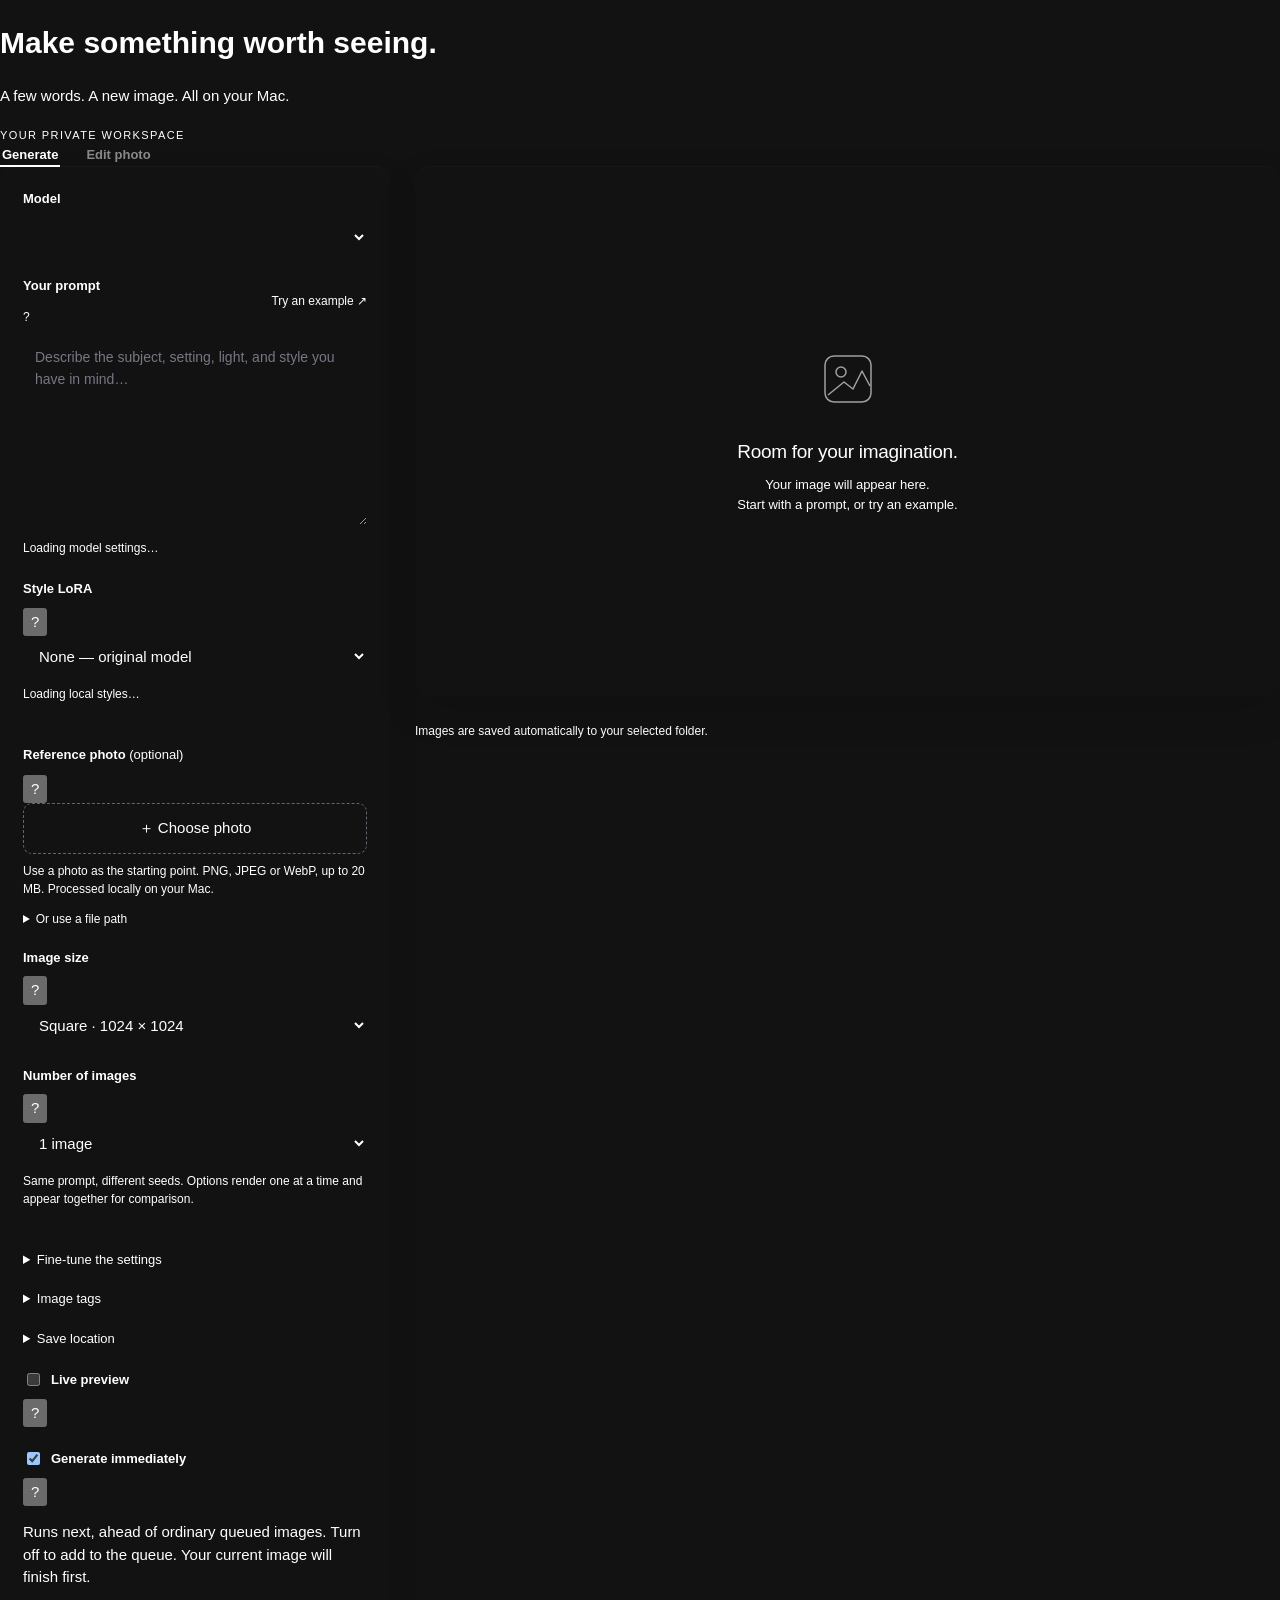
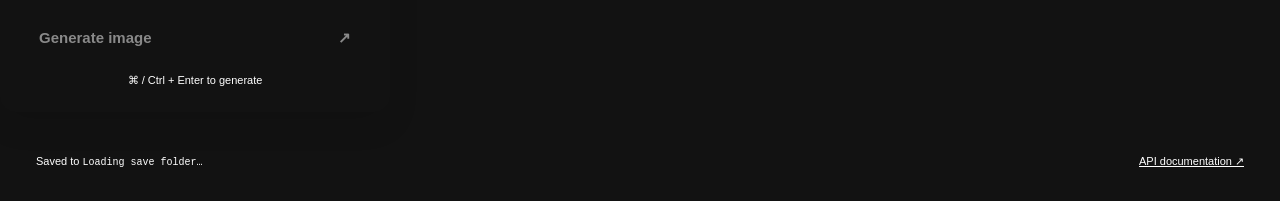
==== commit d934b2c4: "Add an opt-in live preview of images as they render Jobs accept live_preview (default false; a Live " ====
--- a/ui/index.html
+++ b/ui/index.html
@@ -9,14 +9,14 @@
   <style>
 
     *{box-sizing:border-box}body{margin:0;background:var(--bg);color:var(--text);font:15px/1.5 -apple-system,BlinkMacSystemFont,"Segoe UI",sans-serif}
-    button,input,select,textarea{font:inherit}button,a,input,select,textarea{-webkit-tap-highlight-color:transparent}button,a{touch-action:manipulation}button{cursor:pointer}button:disabled{cursor:wait;opacity:.5}
+    button,input,select,textarea{font:inherit}button,a,input,select,textarea{-webkit-tap-highlight-color:transparent}button,a{touch-action:manipulation}button{cursor:pointer}button:disabled{cursor:not-allowed;opacity:.5}
     :focus-visible{outline:2px solid var(--accent);outline-offset:4px}a{color:inherit}
 
 
     .tag{font-size:11px;text-transform:uppercase;letter-spacing:1.4px;color:var(--muted);white-space:nowrap}
     .workspace{display:grid;grid-template-columns:390px minmax(0,1fr);gap:25px;align-items:start}.controls{padding:23px;background:var(--surface);border:1px solid var(--line);border-radius:16px}label{display:block;font-size:13px;font-weight:550;margin-bottom:9px}.label-row{display:flex;align-items:center;justify-content:space-between}.label-row button{border:0;background:none;color:var(--accent);font-size:12px;padding:0 0 9px}textarea,input,select{width:100%;color:var(--text);background:var(--input);border:1px solid var(--control-line);border-radius:9px;padding:11px 12px}textarea{resize:vertical;min-height:190px;line-height:1.6;font-size:14px}textarea::placeholder,input::placeholder{color:#777785}.hint{font-size:12px;color:var(--muted);margin:8px 0 22px}.field{margin-top:20px}.two{display:grid;grid-template-columns:1fr 1fr;gap:14px}summary{cursor:pointer;font-size:13px;color:var(--muted);padding:20px 0 0}details .hint{margin-bottom:0}
     .generate{background:var(--accent-fill);color:var(--accent-ink);border:0;border-radius:10px;width:100%;padding:13px 16px;font-weight:650;margin-top:25px;display:flex;align-items:center;justify-content:space-between}.generate:hover:not(:disabled){background:var(--accent-hover)}.shortcut{font-size:11px;color:var(--muted);text-align:center;margin:10px 0 0}.error{margin:18px 0 0;padding:12px;border-radius:8px;border:1px solid #79514a;background:#332421;color:#f7c6bc;font-size:13px;overflow-wrap:anywhere}.error[hidden]{display:none}
-    .preview{position:relative;min-height:530px;background:var(--input);border:1px solid var(--line);border-radius:16px;overflow:hidden;display:grid;place-items:center;background-image:var(--output-gradient)}.empty{text-align:center;padding:50px 25px;max-width:400px}.empty svg{color:#a0a0a0;margin-bottom:20px}.empty h2{font-size:19px;font-weight:500;margin:0 0 9px;letter-spacing:-.3px}.empty p{color:var(--muted);font-size:13px;margin:0}.preview-media{display:block;width:auto;height:auto;max-width:100%;max-height:690px;object-fit:contain;background:var(--input)}.preview-media[hidden],.empty[hidden],.working[hidden]{display:none}.working{position:absolute;inset:0;background:#151617e8;display:flex;flex-direction:column;align-items:center;justify-content:center;text-align:center;padding:30px;backdrop-filter:blur(8px)}.working strong{font-size:18px;font-weight:500;margin:20px 0 6px}.working p{color:var(--muted);font-size:13px;margin:0}.working .job-progress{width:min(280px,100%);margin-top:14px}.working .working-cancel{margin-top:16px}.working .working-cancel[hidden]{display:none}.spinner{width:33px;height:33px;border:2px solid #4d4d4d;border-top-color:var(--accent);border-radius:50%;animation:spin 1.2s linear infinite}@keyframes spin{to{transform:rotate(360deg)}}
+    .preview{position:relative;min-height:530px;background:var(--input);border:1px solid var(--line);border-radius:16px;overflow:hidden;display:grid;place-items:center;background-image:var(--output-gradient)}.empty{text-align:center;padding:50px 25px;max-width:400px}.empty svg{color:#a0a0a0;margin-bottom:20px}.empty h2{font-size:19px;font-weight:500;margin:0 0 9px;letter-spacing:-.3px}.empty p{color:var(--muted);font-size:13px;margin:0}.preview-media{display:block;width:auto;height:auto;max-width:100%;max-height:690px;object-fit:contain;background:var(--input)}.preview-media[hidden],.empty[hidden],.working[hidden]{display:none}.working{position:absolute;inset:0;background:#151617e8;display:flex;flex-direction:column;align-items:center;justify-content:center;text-align:center;padding:30px;backdrop-filter:blur(8px)}.working strong{font-size:18px;font-weight:500;margin:20px 0 6px}.working p{color:var(--muted);font-size:13px;margin:0}.working.has-preview{background:#15161794;backdrop-filter:none}.working.has-preview :is(strong,p){text-shadow:0 1px 3px #000}.working .job-progress{width:min(280px,100%);margin-top:14px}.working .working-cancel{margin-top:16px}.working .working-cancel[hidden]{display:none}.spinner{width:33px;height:33px;border:2px solid #4d4d4d;border-top-color:var(--accent);border-radius:50%;animation:spin 1.2s linear infinite}@keyframes spin{to{transform:rotate(360deg)}}
     .options-grid{display:grid;grid-template-columns:repeat(auto-fit,minmax(120px,1fr));gap:12px;margin-top:18px}.options-grid[hidden]{display:none}.option-card{padding:8px;text-align:left;border:1px solid var(--line);border-radius:10px;background:var(--panel);color:var(--text)}.option-card[aria-pressed=true]{border-color:var(--accent);box-shadow:0 0 0 1px var(--accent)}.option-card img{display:block;width:100%;height:120px;object-fit:contain;background:var(--bg);border-radius:6px}.option-card strong,.option-card small{display:block;margin-top:7px;font-size:12px}.option-card small{margin-top:2px;color:var(--muted);font-size:10px}
     .result-bar[hidden]{display:none}.result-bar{display:flex;justify-content:space-between;align-items:center;flex-wrap:wrap;gap:16px;margin-top:16px;min-height:38px}.result-info{font-size:12px;color:var(--muted);font-variant-numeric:tabular-nums}.actions{display:flex;flex-wrap:wrap;gap:10px}.actions[hidden]{display:none}.secondary{display:inline-block;border:1px solid var(--control-line);background:var(--control);border-radius:8px;padding:8px 12px;font-size:12px;color:var(--text);text-decoration:none;white-space:nowrap}.secondary:hover{background:var(--control-hover)}
     .reference-section{margin-top:22px;padding-top:20px;border-top:1px solid var(--line)}.reference-title{font-size:13px;font-weight:550;margin:0 0 10px}.optional{font-weight:400;color:var(--muted)}.choose-photo{width:100%;padding:13px;border:1px dashed #626570;border-radius:9px;background:var(--control);color:var(--accent);text-align:center}.choose-photo:hover{background:var(--control-hover)}.reference-card{display:flex;gap:12px;align-items:center;margin-top:12px;padding:10px;border:1px solid var(--line);border-radius:9px;min-width:0}.reference-card[hidden],.reference-options[hidden]{display:none}.reference-card img{width:64px;height:64px;object-fit:cover;border-radius:5px}.reference-description{min-width:0;flex:1}.reference-description strong{display:block;font-size:12px;overflow-wrap:anywhere}.reference-description small{display:block;font-size:11px;color:var(--muted);margin-top:4px}.remove-photo{border:0;background:none;color:var(--muted);padding:5px;font-size:18px}.reference-section .hint{margin-bottom:0}.reference-path summary{padding-top:12px;font-size:12px}.reference-options{margin-top:16px}.reference-options input{padding:9px 12px}.reference-section input[type=file][hidden]{display:none}
@@ -82,6 +82,7 @@
         <details><summary>Save location</summary>
           <div class="field"><div class="help-label"><label for="output-dir">Save folder <span style="font-weight:400;color:var(--muted)">(optional)</span></label><button type="button" class="help-button" aria-label="Help with save folder" data-help="Choose a folder on the Mac running the server: use an absolute path or ~/. Leave blank for this model’s default images folder."><span aria-hidden="true">?</span></button></div><input id="output-dir" type="text" placeholder="Default: selected data folder" autocomplete="off"><p class="hint">Enter an absolute folder path or leave blank to use the default.</p></div>
         </details>
+        <div class="help-choice"><label class="immediate-choice"><input id="live-preview" type="checkbox" role="switch" class="setting-switch">Live preview</label><button type="button" class="help-button" aria-label="Help with Live preview" data-help="Shows the image as it forms while this job renders. Off by default because each preview adds time, most noticeably on fast models such as Z-Image and FLUX.2 Klein."><span aria-hidden="true">?</span></button></div>
         <div class="help-choice"><label class="immediate-choice"><input id="generate-immediately" type="checkbox" role="switch" class="setting-switch" checked>Generate immediately</label><button type="button" class="help-button" aria-label="Help with Generate immediately" data-help="Runs next ahead of ordinary queued work, after the active batch finishes. Turn off to join the ordinary queue."><span aria-hidden="true">?</span></button></div>
         <p class="queue-help">Runs next, ahead of ordinary queued images. Turn off to add to the queue. Your current image will finish first.</p>
         <button class="generate" id="generate" type="submit" disabled><span id="button-text">Generate image</span><span aria-hidden="true">↗</span></button>
@@ -95,7 +96,7 @@
           <canvas class="preview-media" id="source-canvas" aria-label="Photo area selection canvas" hidden></canvas>
           <div class="empty" id="empty"><svg width="64" height="64" viewBox="0 0 64 64" fill="none" aria-hidden="true"><rect x="9" y="9" width="46" height="46" rx="9" stroke="currentColor" stroke-width="1.5"/><circle cx="25" cy="25" r="5" stroke="currentColor" stroke-width="1.5"/><path d="m12 48 16-13 9 7 9-18 8 15" stroke="currentColor" stroke-width="1.5" stroke-linejoin="round"/></svg><h2>Room for your imagination.</h2><p>Your image will appear here.<br>Start with a prompt, or try an example.</p></div>
           <img class="preview-media" id="result" alt="" hidden>
-          <div class="working" id="working" hidden><span class="spinner" aria-hidden="true"></span><strong>Bringing your idea to life</strong><p id="elapsed">Generating…</p><div class="job-progress" id="job-progress" role="progressbar" aria-label="Image progress" aria-valuemin="0" aria-valuemax="100" hidden><span></span></div><button type="button" class="secondary working-cancel" id="cancel-job" hidden>Cancel</button><p style="margin-top:10px">Your request is saved. You can close this page and return later.</p></div>
+          <img class="preview-media live-preview" id="live-preview-image" alt="Live preview of the image being generated" hidden><div class="working" id="working" hidden><span class="spinner" aria-hidden="true"></span><strong>Bringing your idea to life</strong><p id="elapsed">Generating…</p><div class="job-progress" id="job-progress" role="progressbar" aria-label="Image progress" aria-valuemin="0" aria-valuemax="100" hidden><span></span></div><button type="button" class="secondary working-cancel" id="cancel-job" hidden>Cancel</button><p style="margin-top:10px">Your request is saved. You can close this page and return later.</p></div>
         </div>
         <section class="source-editor" id="source-editor" hidden aria-label="Source photo editing controls"><div class="source-toolbar"><div><h2>Source photo</h2><p class="hint" id="source-caption">Your original stays unchanged.</p></div><button type="button" class="secondary" id="clear-selection">Clear selection</button></div><p class="hint" id="selection-info" role="status">Paint over the photo to select the areas to edit.</p></section>
         <div id="image-options" class="options-grid" role="group" aria-label="Generated image options" hidden></div>
@@ -487,7 +488,8 @@
     function clearPhoto() {
       if (workflow==='edit' && displayedBatch?.request.task==='edit') displayedBatch=null;
       $('reference-size').value='auto';
-      referenceFile = null; referenceUpload = null; referenceDimensions = null; $('reference-file').value = ''; maskStrokes=[]; maskUpload=null; savedMaskPath=null; $('source-editor').hidden=true;
+      // A new or removed photo starts a fresh edit: no painted, uploaded or reused selection, whole-photo mode.
+      referenceFile = null; referenceUpload = null; referenceDimensions = null; $('reference-file').value = ''; maskStrokes=[]; maskUpload=null; savedMaskPath=null; savedMaskImage=null; $('edit-area').value='whole'; $('source-editor').hidden=true;
       if (referencePreviewURL) URL.revokeObjectURL(referencePreviewURL);
       referencePreviewURL = null; $('reference-preview').removeAttribute('src');
       $('reference-card').hidden = true; $('choose-photo').textContent = '＋ Choose photo';
@@ -589,6 +591,7 @@
       if (workflow==='edit') { payload.task='edit'; if ($('preserve').value.trim()) payload.preserve=$('preserve').value.trim(); }
       if (expansionEnabled && $('expand-prompt').checked) payload.expand_prompt = true;
       if (varyingCompositions()) payload.vary_prompt=true;
+      if ($('live-preview').checked) payload.live_preview=true;
       payload.tags = $('tags').value.split(',').map(tag => tag.trim()).filter(Boolean);
       if (workflow!=='edit' && lorasEnabled && $('lora').value) { payload.lora = $('lora').value; payload.lora_strength = Number($('lora-strength').value); }
       const selectedFile = referenceFile, savedReference = referenceUpload, referencePath = $('reference').value.trim();
@@ -672,8 +675,10 @@
     $('expand-prompt').addEventListener('change',updateVariationControls);
     $('vary-prompt').addEventListener('change',updateVariationControls);
     function jobWorkflow(job){return job.request?.task==='edit' ? 'edit' : 'generate';}
-    // Uploaded photos/masks and gallery images have browser URLs; other saved paths have no preview.
+    // Inputs of an opened job preview through that job; uploads and gallery images also have their own routes.
+    const jobInputURLs=new Map();
     function savedImageURL(path){
+      if(jobInputURLs.has(path))return jobInputURLs.get(path);
       const match=/(?:^|\/)(references\/)?([0-9a-f]{32})\.png$/.exec(typeof path==='string' ? path : '');
       return !match ? null : match[1] ? `/references/${match[2]}.png` : `/images/${match[2]}.png`;
     }
@@ -683,6 +688,7 @@
       if(owner===workflow)captureWorkflow();
       shownJobs[owner]=job.id;
       const fields=state.fields,set=(id,value)=>{if(fields[id] && value!==undefined && value!==null)fields[id].value=String(value);};
+      for(const field of ['reference_image','mask_image'])if(typeof request[field]==='string' && request[field])jobInputURLs.set(request[field],`/v1/jobs/${job.id}/inputs/${field}`);
       const reference=typeof request.reference_image==='string' ? request.reference_image : '',preview=savedImageURL(reference);
       fields['model-choice'].value=job.model || request.model || '';
       set('prompt',request.prompt);set('preserve',owner==='edit' ? request.preserve || '' : '');
@@ -690,22 +696,23 @@
       set('tags',(request.tags || []).join(', '));set('output-dir',request.output_dir || '');
       set('lora',owner==='edit' ? '' : request.lora || '');set('lora-strength',request.lora_strength);set('strength',request.image_strength);
       fields['expand-prompt'].checked=!!request.expand_prompt;fields['vary-prompt'].checked=!!request.vary_prompt;
-      fields['generate-immediately'].checked=!!job.generate_immediately;
+      fields['generate-immediately'].checked=!!job.generate_immediately;fields['live-preview'].checked=!!request.live_preview;
       const size=request.size || (reference ? 'auto' : '1024x1024'),edge=/^(\d+)x\1$/.exec(size);
       if(reference)set('reference-size',edge ? edge[1] : 'auto');else set('size',size);
       set('reference',reference);set('edit-area',request.mask_image ? 'selected' : 'whole');
       Object.assign(state,{initialized:true,referenceFile:null,referenceUpload:null,referencePreviewURL:null,referenceDimensions:null,usingReferenceSizing:!!reference,
         referenceSrc:preview,referenceHidden:!reference,referenceName:reference ? owner==='edit' ? 'Photo being edited' : 'Reference photo' : '',
-        referenceInfo:reference ? preview ? 'From this job · '+reference.split('/').pop() : 'No preview for this saved path: '+reference : '',
+        referenceInfo:reference ? 'From this job · '+reference.split('/').pop() : '',
         maskStrokes:[],maskUpload:null,savedMaskPath:request.mask_image || null,batch:null,selectedOption:0,
         expansionPreview:job.prompt_expansion || null,expansionHidden:!job.prompt_expansion,expansionOpen:false});
       state.notices.error={text:'',hidden:true};
       state.notices['import-note']={text:'Showing this job’s saved prompt, photo and settings. Editing them here does not change the job; generating submits a new one.',hidden:false};
       if(owner===workflow)restoreWorkflow();else setWorkflow(owner);
       if(edge && workflow===owner)selectLongEdge(Number(edge[1]));
-      $('reference-preview').addEventListener('load',()=>{
+      const loaded=()=>{
         if(workflow===owner && !referenceDimensions && $('reference').value===reference){referenceDimensions=[$('reference-preview').naturalWidth,$('reference-preview').naturalHeight];updateReferenceSizing();}
-      },{once:true});
+      },missing=()=>{if(workflow===owner && $('reference').value===reference)$('reference-info').textContent='This saved photo is missing or unreadable: '+reference;};
+      $('reference-preview').addEventListener('load',loaded,{once:true});$('reference-preview').addEventListener('error',missing,{once:true});
     }
     function persistWatchers(){if(Object.values(watchingJobs).some(Boolean))localStorage.setItem('imagegen-watching',JSON.stringify(watchingJobs));else localStorage.removeItem('imagegen-watching');}
     function followJob(id,owner=workflow){watchingJobs[owner]=id;shownJobs[owner]=id;workflowStates[owner].pendingJob={id,status:'queued'};workflowStates[owner].progressText='';persistWatchers();if(owner===workflow){syncJobURL(true);updateWorkflowPreview();}}
@@ -735,8 +742,20 @@
       $('job-progress').hidden=!busy || pending.status!=='running';
       if(!$('job-progress').hidden)window.ImageGenShell.setProgressBar($('job-progress'),pending.progress);
       $('cancel-job').hidden=!busy;
+      // Opt-in live preview: the newest in-progress image replaces the blank or source view under a lighter overlay.
+      showLivePreview(busy && pending.status==='running' && pending.request?.live_preview && pending.progress?.preview_updated ? `/v1/jobs/${pending.id}/preview?v=${pending.progress.preview_updated}` : null);
+      if(!$('live-preview-image').hidden){$('empty').hidden=true;$('result').hidden=true;sourceCanvas.hidden=true;$('source-editor').hidden=true;}
       if(busy){$('cancel-job').disabled=!!pending.cancel_requested;$('cancel-job').textContent=pending.cancel_requested ? 'Stopping…' : pending.status==='running' ? 'Stop generating' : 'Cancel';}
       syncJobURL();
+    }
+    let livePreviewURL=null;
+    function showLivePreview(url){
+      if(!url){livePreviewURL=null;$('live-preview-image').hidden=true;$('live-preview-image').removeAttribute('src');$('working').classList.remove('has-preview');return;}
+      if(url===livePreviewURL)return;
+      // Swap frames only after the next one has loaded, so the preview never flashes blank.
+      livePreviewURL=url;const next=new Image();
+      next.onload=()=>{if(livePreviewURL!==url)return;$('live-preview-image').src=url;$('live-preview-image').hidden=false;$('working').classList.add('has-preview');updateWorkflowPreview();};
+      next.src=url;
     }
     async function cancelFollowedJob(){
       const owner=workflow,pending=workflowStates[owner].pendingJob;
